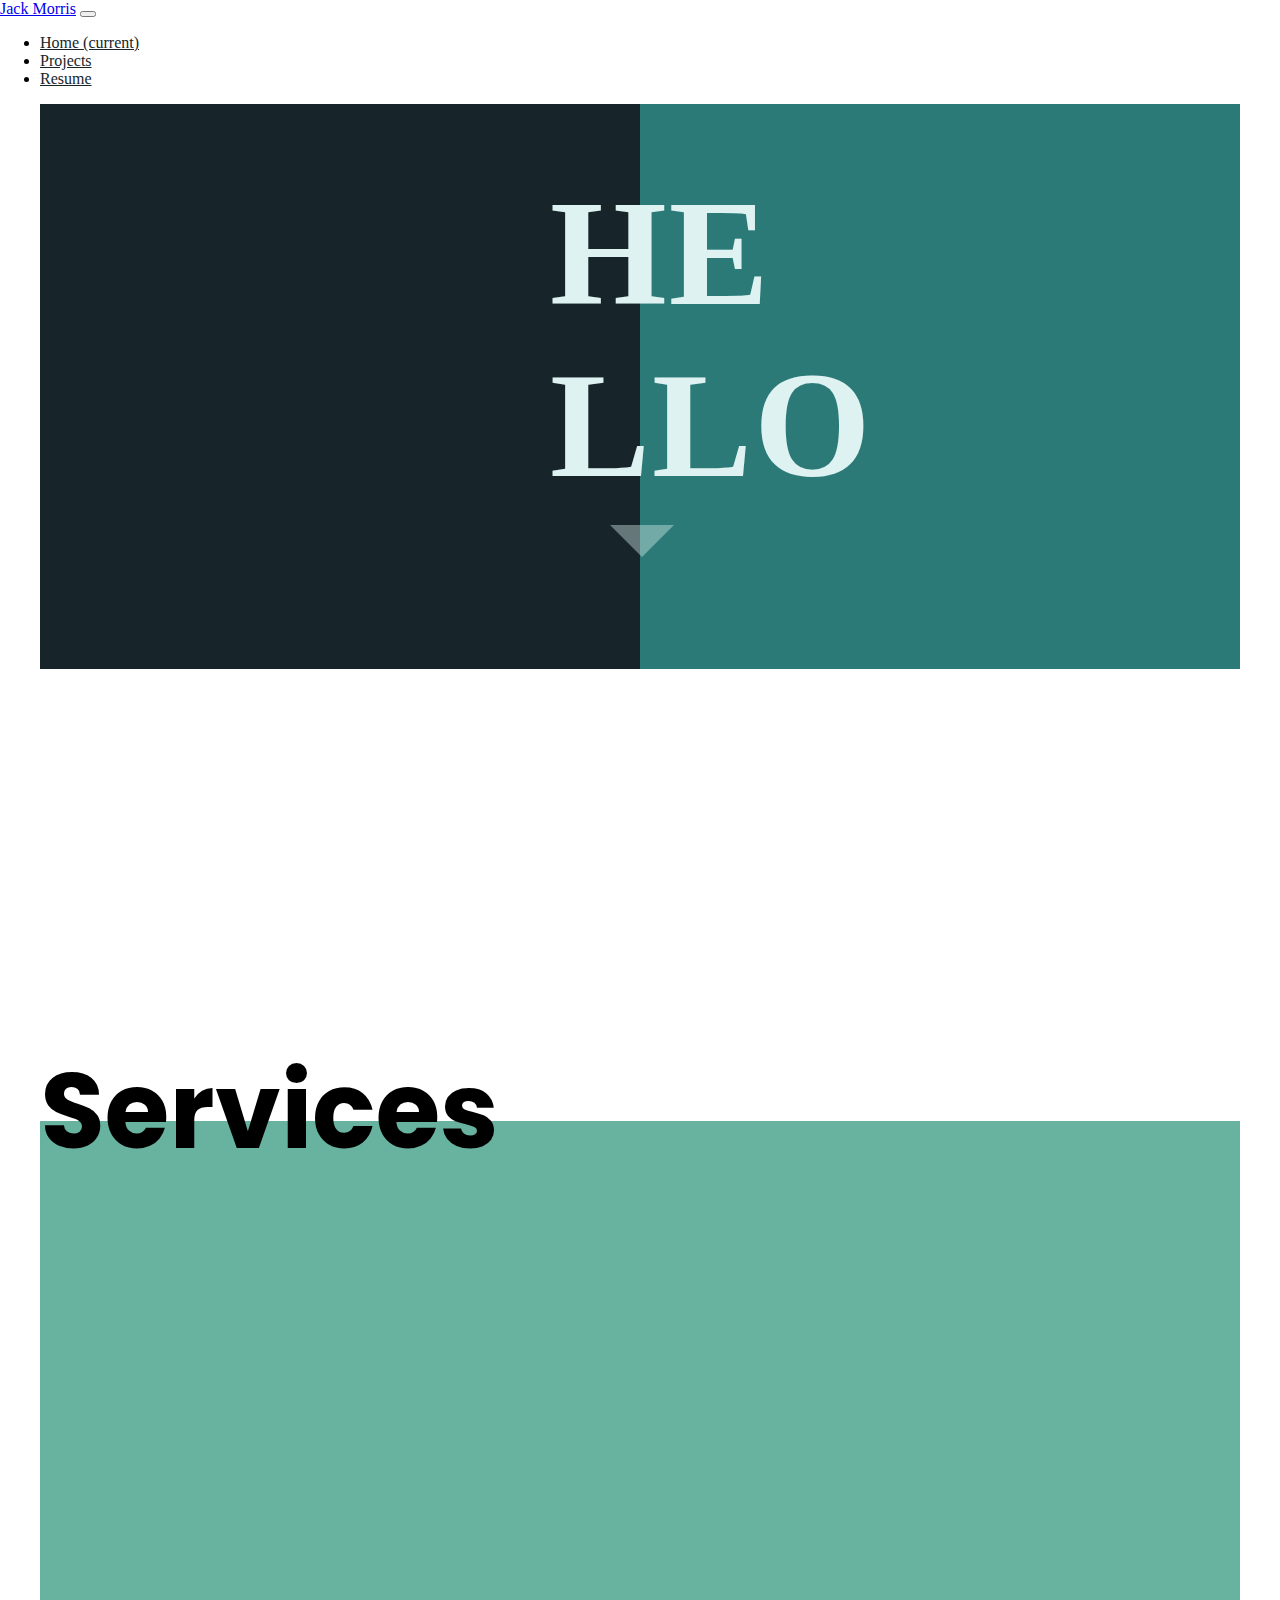
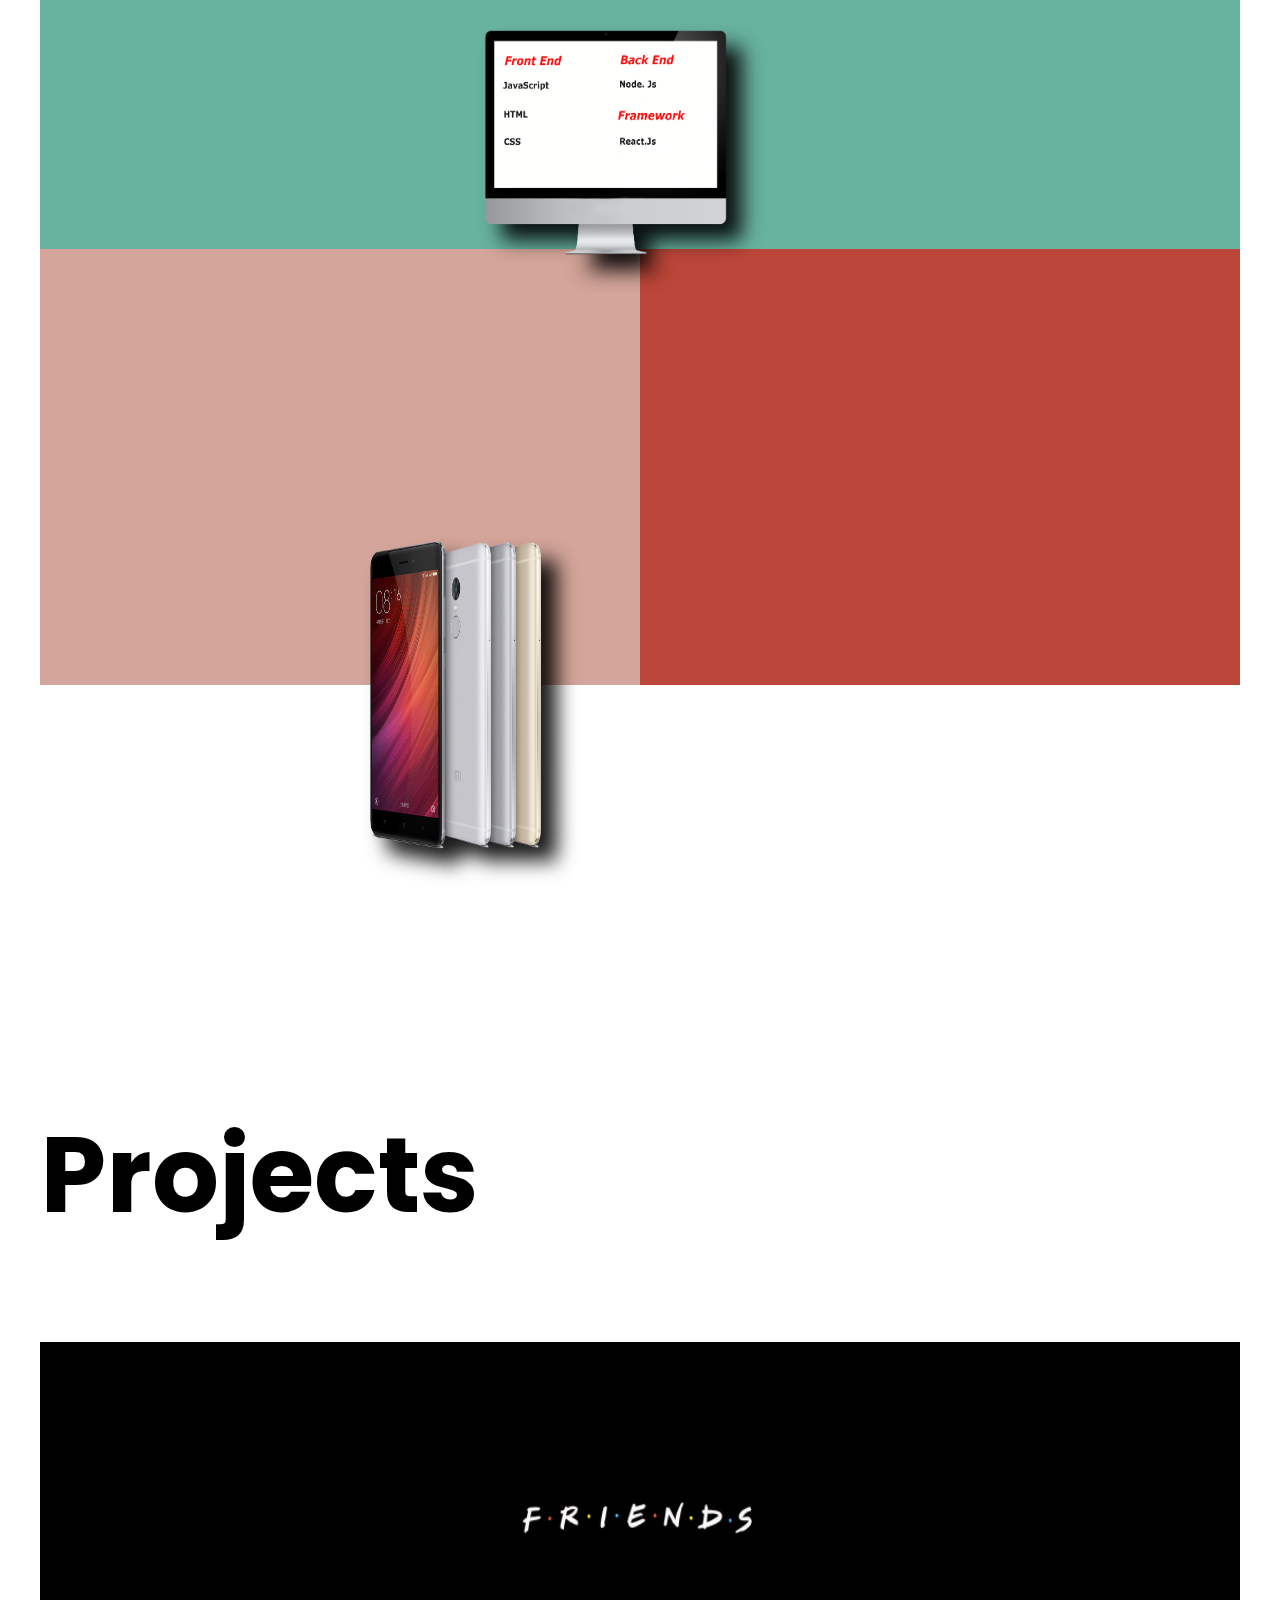
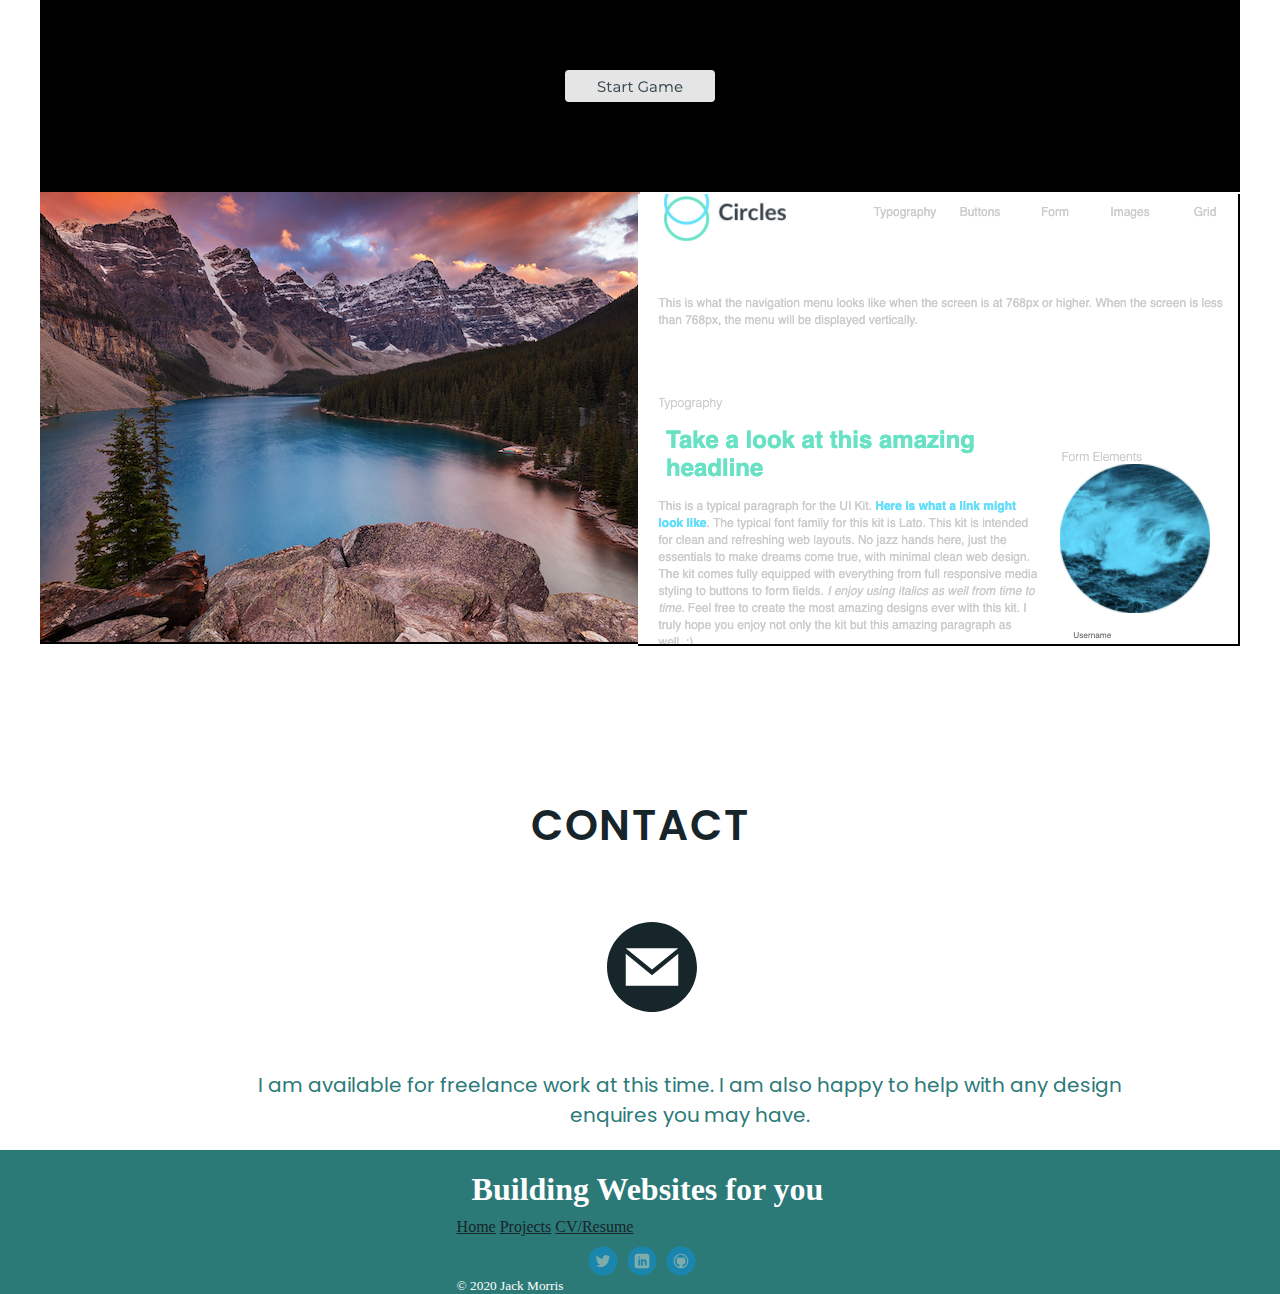
==== index.html @ 7f66266b "updates" ====
<!DOCTYPE html>
<html lang ="en">
<head>
    <meta charset="utf-8">
    <title>Jack Morris Portfolio</title>
    <meta name="viewport" content="width=device-width, initial-scale=1">
    <link rel="stylesheet" href="https://maxcdn.bootstrapcdn.com/bootstrap/4.0.0-beta/css/bootstrap.min.css" integrity="sha384-/Y6pD6FV/Vv2HJnA6t+vslU6fwYXjCFtcEpHbNJ0lyAFsXTsjBbfaDjzALeQsN6M" crossorigin="anonymous"> 
    <link href="https://fonts.googleapis.com/css?family=Poppins&display=swap" rel="stylesheet"> 
    <script src="https://ajax.googleapis.com/ajax/libs/jquery/3.4.1/jquery.min.js"></script>
    <link href="https://fonts.googleapis.com/css2?family=Comfortaa:wght@700&display=swap" rel="stylesheet">
    <link href="https://fonts.googleapis.com/css2?family=Cabin:ital,wght@1,500&display=swap" rel="stylesheet">
    <link href="https://fonts.googleapis.com/css?family=Nunito+Sans&display=swap" rel="stylesheet">
    <link href="https://fonts.googleapis.com/css?family=Dancing+Script&display=swap" rel="stylesheet"> 
    <link rel="stylesheet" href="css/stylesheet.css">
</head>

<body>
    <!-- Nav Bar -->
    <nav class="navbar navbar-expand-lg navbar-light bg-transparent">
        <a class="navbar-brand" href="#">Jack Morris</a>
        <button class="navbar-toggler" type="button" data-toggle="collapse" data-target="#navbarText" aria-controls="navbarText" aria-expanded="false" aria-label="Toggle navigation">
          <span class="navbar-toggler-icon"></span>
        </button>
        <div class="collapse navbar-collapse" id="navbarText">
          <ul class="navbar-nav ml-auto">
            <li class="nav-item active">
              <a class="nav-link" href="#">Home <span class="sr-only">(current)</span></a>
            </li>
            
            <li class="nav-item">
              <a class="nav-link" href="projects.html">Projects</a>
            </li>
            <li class="nav-item">
                <a class="nav-link" href="#">Resume</a>
              </li>
          </ul>
        
        </div>
      </nav>
             <!-- Headline -->
     <div class="jumbotron-headline jumbotron-fluid text-dark " id="headline">
        <div class="container-intro container-fluid text-sm-center" id="first-container">
          <h2 class="display-2" id="title-header">
           He
           llo
          </h2>
          <span class="i-intro" id="i-intro">My name is Jack Morris.</span>
          <span class="small-intro" id="small-intro">I am Freelance Web Designer and Front-End Developer</span>
         <div class="arrow-container">
        <a href="#" class="arrow down"id="arrow-down">Scroll</a>
      </div>
         
        </div>
        <div class="container-intro container-fluid text-sm-center" id="second-container">
        
        </div>
     </div>
           
             
     </div><!-- /Headline-->
     
     <!-- Services -->
    
     <div class="jumbotron-headline jumbotron-fluid text-dark" id="web-development">
       <div class="container-intro container-fluid text-sm-center" id="web-description">
       <span class="block"></span> 
        <h2 class="display-2" id="services">
           Services<span id="block-span"></span>
         </h2>
          <!-- Web Development -->
         <h3 id="web-header">Web Development</h3><span class="white-block"></span>
         <p id="web-dev-description">
           As a Web Developer, I take design and programming and mix them together.
           I have some knowlege of back-end technology
           but primarily focus on the front-end side. Using JavaScript as my core language to create more tranisition and effects into my websites. 
           I touch it up with CSS to make the website aesthetically pleasing to the viewer.
         </p>
         <img src="images/laptop.png" alt="laptop" width="290px" height="340px">
       </div>
       <div class="container-intro container-fluid text-sm-center" id="mobile-development">
        <h3 id="mobile-header">Mobile Development</h3><span class="white-block-1"></span>
        <p id="mobile-dev-description">
          As a Mobile Developer, I develop mobile applications for Android software.
          Due mainly to my knowlege with programming lanuages Java and XML which are widely used for android. Using Android studio as my main software, 
          I can make crisp, stylish applications. 
        </p>
        <img class="mobile" src="images/mobile.png" alt="mobile" width="550px" height="400px">
       </div>
       <div class="container-intro container-fluid text-sm-center" id="maintenance">
        <h3 id="maintenance-header">Maintenance</h3><span class="white-block-2"></span>
        <p id="main-dev-description">
          Maintaining websites and mobile applications by adding new features. Keeping up to date ,
          with new programs to help the website and mobile applications run faster, smoother and a greater performance.
        </p>
      </div>

     </div>

     <!-- Project Section  -->
     <div class="projects-class" id="projects">
     
        <h2 class="display-2" id="project-header">
            Projects
          </h2>
       <!-- OOP Game Show -->
       <div id="game-show">
        
         <div class="overlay">
            <h3 id="game-title">
                Friends Quotes</h3>
            <button class="view-project"><a href="https://github.com/JackM1994/4.opp_game_show" target="_blank">View Project</a></button>
            <button class="live-demo"><a href="https://jackm1994.github.io/4.opp_game_show/" target="_blank">Live Demo</a></button>
         </div>
       </div>
          <!-- Photo Gallery -->
         <div id="photo-gallery">
           <div class="overlay-photo-gallery">
            <h3 class="photo-title">
              Photo Gallery
            </h3>
             <button class="view-project"><a href="projects.html">View Project</a>View Project</button>
             <button id ="photo-btn" class="live-demo"><a href="https://jackm1994.github.io/treehouse_project5/" target="_blank">Live Demo</a></button>
           </div>
         </div>
           <!-- CSS Guide -->
           <div id="css-guide">
             <div class="overlay-css">
               <h3 class="css-title">
                 CSS Guide
               </h3>
               <button id="css-btn"class="view-project">View Project</button>
               <button id="css-btn-demo"class="live-demo">Live Demo</button>
             </div>
           </div>
    
    </div> <!-- End of Project Section -->

    <!-- Contact Footer -->
   <div id ="email-contact">
     <div class ="email">
       <h2 class="contact">Contact</h2>
        <svg class="email-icon" img src="http://www.w3.org/2000/svg" width="120" height="90" viewBox="0 0 24 24"><path d="M12 .02c-6.627 0-12 5.373-12 12s5.373 12 12 12 12-5.373 12-12-5.373-12-12-12zm6.99 6.98l-6.99 5.666-6.991-5.666h13.981zm.01 10h-14v-8.505l7 5.673 7-5.672v8.504z"/></svg>
        
     </div>
     <p class="contact-info">I am available for 
       freelance work at this time. I am also happy to 
       help with any design enquires you may have.
                                    
     </p>

   </div>

   <!--  footer -->
   <div class="row py-3">
      <div class="col-md-7">
          <div class="jumbotron-footer jumbotron-1-fluid text-black mt-1 pt-5">
            <h1 class="display-5">Building Websites for you</h1>
            <!-- Example split danger button -->
            <nav class="nav nav-pills nav-fill">
                <a class="nav-item nav-link " href="index.html">Home</a>
               
                <a class="nav-item nav-link" href="projects.html">Projects</a>
                <a class="nav-item nav-link " href="resume.html" tabindex="-1" aria-disabled="true">CV/Resume</a>
              </nav>
      
      </div>
        <div class ="social-media">
      <ul>
          <li><a href="https://twitter.com/JackMorris1994" target =" _blank" class="social twitter">Twitter</a></li>
          <li><a href="https://www.linkedin.com/in/jack-morris-360503b3/" target ="_blank" class="social linkedin">LinkedIn</a></li>
          <li><a href="https://github.com/JackM1994" target ="_blank" class="social github">Github</a></li>
        </ul>
      </div>
    <div class= "col-md text md-center">
      <small>&copy; 2020 Jack Morris</small>
      </div>
    </div>
    </div>
    <!-- /footer-->  
</body>

<script src="js/letter-amination.js"></script>
<script src="js/fade-in.js"></script>
<script src="js/auto-typing.js"></script>

</html>
---- css/stylesheet.css ----
body{
    height: 100vh;
    margin: auto 0;
    background-color: #fff;
    box-sizing: border-box;
    
}
/* nav bar logo */

.navbar-brand{
    margin:0;
    padding:0;

}
.nav-link{
    color: #17252a;
}
.nav-link:hover{
    color: #f6b93b;
}
.logo{
    height: 70px;
    border-radius: 50%;
    padding-right: 5px;
    padding-left: 5px;
}

/* index background image */

#headline{
    display: flex;
    margin-top: 0px;
    margin-bottom: 400px;
    background-color: #fff;
    background-size: cover;
    padding-top: 895px;
    overflow:hidden;
    transition: width 2s;
   
   
    
  

       
}
#first-container{
    position: relative;
    margin-top: -870px;
    /* background-color: #07652B; */
    /* background-color: #1a1a1d; */
    background-color:  #17252a;
    width: 50%;
    
    /* margin-left: 10px; */
     
}

#title-header{
    position: absolute;
    top: 15%;
    right: 0;
    bottom: 0;
    left: 55%;
    font-weight: 700;
    padding-top: 20px;
    /* color: #99141f; */
    color: #def2f1;
    font-size: 110px;
    letter-spacing: 2px;
    width: 10%;
    margin: auto 0;
    text-transform: uppercase;
    
}

  
  
#i-intro{
    position: absolute;
    top: 65%;
    right: 0;
    bottom: 0;
    left:6%;
    font-size: 22px;
    font-family: 'Poppins', sans-serif;
    letter-spacing: 0.8px;
    width: 45%;
    /* color: #99141f; */
    color: #3aafa9;
    opacity: 0;
  
   
}
#small-intro{
    position: absolute;
    top: 77%;
    right: 0;
    bottom: 0;
    left: 5%;
    font-size: 22px;
    font-family: 'Poppins', sans-serif;
    letter-spacing: 0.8px;
    width: 90%;
    color: #edf5e1;
    opacity: 0;
    transition-delay: 2s;
}

#second-container{
    margin-top: -870px;
    padding-bottom: -400px;
    /* background-color: #0c0c17; */
    background-color: #2b7a78;
   
    width: 50%;
    /* margin-right:30px; */
    border: 2px soild grey;
   
    
}



/* arrow function */
@-webkit-keyframes downarrow {
    0% { -webkit-transform: translateY(0); opacity: 0.4 }
    100% { -webkit-transform: translateY(0.4em); opacity: 0.9 }
  }

  .arrow {
    position: absolute;
    top: 36%;
    right: 0;
    bottom: 0;
    left: 81%;
    border-color:transparent;
    border-style:solid;
    border-width:0 2em;
    display:block;
    height:0;
    margin:10em auto;
    opacity:0.4;
    text-indent:-9999px;
    transform-origin: 50% 50%;
    width:0;
  
  }
  .down {
    -webkit-animation: downarrow 0.6s infinite alternate ease-in-out;
    border-top:2em solid #def2f1;
  }  

/* Services Section*/
#web-development{
    margin-top: 100px;
    padding-top: 615px;
    background-color: #fff;
    position: relative;
    display: flex;
    flex-direction: column;
    
}

#web-description{
    width: 100%;
    background-color: #68b2a0;
    position: absolute;
    top: 1%;
    padding-bottom: 240px;
   
   
}

#services{
   
    font-weight: bolder;
    color: #000;
    font-family:'Poppins', sans-serif;
    /* display: flex; */
    text-align: center;
    position: relative;
    margin-top: -58px;
    font-size: 70px;
  
}
   
#web-header{
    color: #fff;
    font-family: 'Comfortaa', cursive;
    font-weight: bold;
    opacity: 0;
    padding-top: 50px;
    text-align: center;
    width: 100%;
    
}

.white-block{
    height: 8px;
    width: 60%;
    position: absolute;
    background: #fff;
    top: 21.5%;
    left: 20%;
    opacity: 0;
  
}
#web-dev-description{
    font-size: 18px;
    padding-top: 15%;
    text-align: left;
    padding-left: 2%;
    padding-right: 2%;
    width: 100%;
    color: #fff;
    opacity: 0;
    
}
img{
    position: absolute;
    top: 62%;
    left: 13%;
}

#mobile-development{
   
    width: 100%;
    padding-bottom: 200px;
    margin-top: 0px;
    background-color: #d4a59a;
  

}
#mobile-header{
    color: #fff;
    font-family: 'Comfortaa', cursive;
    font-weight: bold;
    /* position: absolute;
    top:55%;
    right:0;
    bottom:10%;
    left: 2%;
    width: 45%;
    font-size: 36px; 1024px */
    padding-top: 190px;
    align-items: center;
    text-align: center;
   
    width: 100%;
    opacity:0;
   
    
  
   
}
.white-block-1{
    height: 8px;
    width: 70%;
    position: absolute;
    background: #fff;
    top: 44.5%;
    left: 15%;
    opacity: 0;

}

#mobile-dev-description{
    /* font-size: 18px;
    padding-top: 220px;
    padding-left: 100px;
    padding-right: 10px;
    text-align: left;
    width: 80%; 1024px */
    font-size: 18px;
    padding-top: 15%;
    text-align: center;
    padding-left: 2%;
    padding-right: 2%;
    width: 100%;
    color: #fff;
    opacity: 0;

}


.mobile{
    position:absolute;
    top: 59%;
    left: 16%;
    width: 300px;
    height: 250px;
}
#maintenance{
    margin-top: 0px;
    width: 100%;
    /* width:50%; 1024px */
    padding-bottom: 200px;
    background-color:#bc4639;
    /* display: flex; */
    
}
#maintenance-header{
    color: #fff;
    font-family: 'Comfortaa', cursive;
    font-weight: bold;
    padding-top: 150px;
    align-items: center;
    text-align: center;
   
    width: 100%;
    opacity: 0;
}

.white-block-2{
    height: 8px;
    width: 100px;
    /* position: absolute; */
    background: #fff;
    /* top: 61%;
    left: 58%; */
    opacity: 0;
    position: absolute;
    top: 78%;
    left: 30%;
    width: 40%;

}

#main-dev-description{
    /* font-size: 18px;
    padding-top: 220px;
    padding-left: 100px;
    padding-right: 10px;
    text-align: left;
    width: 80%; */
    color: #fff;
    opacity: 0;
    font-size: 18px;
    padding-top: 15%;
    text-align: center;
    padding-left: 2%;
    padding-right: 2%;
    width: 100%;
}



/* Project Section  */
#projects{
    margin-top: 500px;
    background: #fff;
    margin-bottom: 100px;
   
}
#project-header{
    font-weight: bolder;
    color: #000;
    font-family:'Poppins', sans-serif;
    /* display: flex; */
    text-align: center;
    position: relative;
    margin-top: -208px;
    font-size: 70px;
}

#game-show{
   width: 100%;
   margin: auto 0;
   height: 450px;
   background: url('../images/friends-main.png') no-repeat center; 
   background-color: #000;
}
.office{
    display: block;
    width: 100%;
    height: auto;
}

#game-title{
    color:#fff;
    font-family: 'Comfortaa', cursive;
    font-weight: bolder;
    text-align: center;
    text-transform: uppercase;
    font-family: 'Cabin', sans-serif;
    font-style: italic;
    font-weight: 600;
    font-size: 42px;
    letter-spacing: 2px; 
    padding-top: 225px;
    animation: glow 2s ease-in-out infinite alternate;
}
.overlay{
    height: 450px;
    width: 100%;
    opacity: 0;
    transition: .5s ease;
    background: rgb(0, 0, 0, 0.7);
}
#game-show:hover .overlay{
    opacity: 1;
}
@keyframes glow {
    from {
      text-shadow: 0 0 30px #2d9da9;
    }
    to {
      text-shadow: 0 0 40px #34b3c1, 0 0 10px #4dbbc7;
    }
  }

/* buttons for projects */
.view-project,
.live-demo{
    display: inline-block;
    margin-left: 5%;
    margin-top: 90px;
    color: #fff !important;
    text-transform: uppercase;
    text-decoration: none;
    background: transparent;
    padding: 10px;
    border: 4px solid #fff !important;
    border-radius: 5px;
    transition: all 0.4s ease 0s;
    
}
.live-demo{
    margin-left: 14%;
    padding-left: 20px;
    padding-right: 20px;
    padding-top: 11px;
    padding-bottom: 11px;
}
.view-project:hover,
.live-demo:hover{
    color: #fff !important;
    background: #51ddfc;
    border-color: #51ddfc!important;
    transition: all 0.4s ease 0s;
}

/* Photo Gallery */
#photo-gallery{
    width: 100%;
    margin: auto 0;
    height: 450px;
    background: url('../images/moraine-lake.png') no-repeat center; 
}
.photo-title{
    color:#fff;
    font-family: 'Comfortaa', cursive;
    font-weight: bolder;
    text-align: center;
    text-transform: uppercase;
    font-family: 'Cabin', sans-serif;
    font-style: italic;
    font-weight: 600;
    font-size: 42px;
    letter-spacing: 2px; 
    padding-top: 225px;
    opacity: 0;
}

  .cursor{
    display: block;
    position: absolute;
    height: 100%;
    top: 0;
    right: -5px;
    width: 2px;
    /* Change colour of Cursor Here */
    background-color: white;
    color: #fff;
    z-index: 1;
    animation: flash 0.5s none infinite alternate;
  }
  @keyframes flash{
    0%{
      opacity: 1;
    }
    100%{
      opacity: 0;
    }
  }
#photo-gallery:hover .overlay-photo-gallery{
    opacity: 1;
}
.overlay-photo-gallery{
    height: 450px;
    width: 100%;
    opacity: 0;
    transition: .7s ease;
    background: linear-gradient(180deg,rgb(255,78,80, 0.5), rgb(249,212,35, 0.5))
}

/* CSS guide */
#css-guide{
    width: 100%;
    margin: auto 0;
    height: 450px;
    background: url('../images/css-guide.png') no-repeat left;
    border-bottom: 1px solid #000;
}
.css-title{
    color:#000;
    font-family: 'Comfortaa', cursive;
    font-weight: bolder;
    text-align: center;
    text-transform: uppercase;
    font-family: 'Cabin', sans-serif;
    font-style: italic;
    font-weight: 600;
    font-size: 42px;
    letter-spacing: 2px; 
    padding-top: 225px;
    opacity: 1;
    -webkit-animation: color-change 5s infinite;
        -moz-animation: color-change 5s infinite;
        -o-animation: color-change 5s infinite;
        -ms-animation: color-change 5s infinite;
        animation: color-change 5s infinite;
}

@-webkit-keyframes color-change {
    0% { color: black; }
    20%{ color: #927bc1}
    40% { color: #51ddfc; }
    60%{ color: #fd7856}
    80%{ color: #63cc82}
    100% { color: #ccc; }
}
@-moz-keyframes color-change {
    0% { color: black; }
    20%{ color: #927bc1}
    40% { color: #51ddfc; }
    60%{ color: #fd7856}
    80%{ color: #63cc82}
    100% { color: #ccc; }
}
@-ms-keyframes color-change {
    0% { color: black; }
    20%{ color: #927bc1}
    40% { color: #51ddfc; }
    60%{ color: #fd7856}
    80%{ color: #63cc82}
    100% { color: #ccc; }
}
@-o-keyframes color-change {
    0% { color: black; }
    20%{ color: #927bc1}
    40% { color: #51ddfc; }
    60%{ color: #fd7856}
    80%{ color: #63cc82}
    100% { color: #ccc; }
}
@keyframes color-change {
    0% { color: black; }
    20%{ color: #927bc1}
    40% { color: #51ddfc; }
    60%{ color: #fd7856}
    80%{ color: #63cc82}
    100% { color: #ccc; }
}
#css-btn,
#css-btn-demo{
    display: inline-block;
    margin-left: 5%;
    margin-top: 90px;
    color: #000 !important;
    text-transform: uppercase;
    text-decoration: none;
    background: transparent;
    padding: 10px;
    border: 4px solid #000 !important;
    border-radius: 5px;
    transition: all 0.4s ease 0s;
    
}
#css-btn-demo{
    margin-left: 14%;
    padding-left: 20px;
    padding-right: 20px;
    padding-top: 11px;
    padding-bottom: 11px;
}
.overlay-css{
    height: 450px;
    width: 100%;
    opacity: 0;
    transition: .5s ease;
    background: linear-gradient(190deg,rgb(255,238,238, 0.5), rgb(245,245,245, 0.9))
}
#css-guide:hover .overlay-css{
    opacity: 1;
}
#css-btn:hover,
#css-btn-demo:hover{
    color: #fff !important;
    background: #51ddfc;
    border-color: #51ddfc !important;
    transition: all 0.4s ease 0s;
}

/* email section */

.email{
   
    width: 100%;
    margin: auto 0;
    background: #fff;
    
    margin-top: 150px;
}
.contact{
    color:#17252a;
    font-family: 'Poppins', sans-serif;
    font-weight: bolder;
    text-align: center;
    text-transform: uppercase;
    font-weight: 600;
    font-size: 42px;
    letter-spacing: 2px; 
  
}

.email-icon{
    margin-top: 30px;
    margin-bottom: 4px;
    text-align: center;
    margin-left: 33%;
    padding-right: 1%;
    filter: invert(9%) 
            sepia(54%) 
            saturate(396%) 
            hue-rotate(149deg) 
            brightness(102%) 
            contrast(91%)  
}
.contact-info{
    padding-top: 30px;
    width: 100%;
    padding-left: 5%;
    padding-right: 5%;
    font-size: 20px;
    font-family: 'Poppins', sans-serif;
    text-align: center;
    color: #2b7a78;
    
}

/* footer*/
.row {
    background-color: #2b7a78;
    color: #fff;
}
.display-5{
    padding-left: 15px;
    text-align: center;
    margin-bottom: 10px;
    margin-bottom: 10px;
}
.social-media{
    margin-top: 10px;
    text-align: center;
}
.social-media ul {
    list-style-type: none;
    margin: 0;
    padding: 0;
  }
  
  .social-media ul li {
    display: inline-block;
    color: #fff;
    margin: auto 0;
  }
  
  a.social {
    display: inline-block;
    text-indent: -9999px;
    margin-left: 5px;
    width: 30px;
    height: 30px;
    background-size: 30px 30px;
    opacity: .4;
    transition: all .5s;
  }
  a.twitter {
    background-image: url(../images/twitter\ copy.svg);
  }
  a.linkedin {
    background-image: url(../images/linkedin\ copy.svg);
  }
  a.github {
    background-image: url(../images/github\ copy.svg);
  }
  a.social:hover {
    opacity: 1;
  }
  .clearfix {
    clear: both;
  }


/* Media Queries */

@media(min-width: 440px){
    .live-demo,
    #css-btn-demo{
        margin-left: 40%;
    }
    .email-icon{
        margin-left: 40%;
    }
    .white-block-1{
        top: 45%;
    }
}


@media(min-width: 769px){

    #title-header{
        left: 80%;
    }

    .arrow{
        left: 94%;
    }

    #small-intro{
        left: 15%;
        width: 40%;
    }
    .live-demo,
    #css-btn-demo{
        margin-left: 58%;
    }
    .email-icon{
        margin-left: 44%;
    }
    .white-block-1{
        top: 46%;
    }
    .row{
        display: flex;
        flex-flow: wrap;
        justify-content: center;
    }
}

@media(min-width: 1024px){
    #headline{
        padding-top: 565px;
        border: 40px solid #fff;
        margin-top: -40px;
        

    }
    #first-container{
     
        padding-top: -600px;
    
    }
    #second-container{
     
        padding-top: -600px;
      
    }

    #title-header{
        top: 40%;
        left: 85%;
        font-size: 150px;
    }
    .arrow{
        top: 65%;
        left: 95%;
    }
    #i-intro{
        font-size: 30px;

    }
    #small-intro{
        font-size: 30px;
        width: 35%;
        left: 10%;
    }

    /* services section */
    #web-development,
    #projects,
    #email-contact
    {
        margin-right: 40px;
        margin-left: 40px;
        flex-direction: row;
    
    }

    #web-description{
        padding-bottom: 270px;
    }
    #services,
    #project-header{
        font-size: 105px;
        margin-top: -88px;
        text-align: left;
        padding-right: 45px;
    }
    #web-header{
    position: absolute;
    top:13%;
    right:0;
    bottom:10%;
    left: 27%;
    width: 45%;
    font-size: 36px;
    opacity: 0;
    }
    .white-block{
        width: 10%;
        top: 31%;
        left: 36%;
    }

    #web-dev-description{
        font-size: 18px;
        padding-top: 220px;
        padding-left: 160px;
        padding-right: 50px;
        text-align: left;
        width: 80%; 
        
    }
    img{
        left: 35%;
        -webkit-filter: drop-shadow(16px 16px 10px rgba(0,0,0,0.9));
        filter: drop-shadow(16px 16px 10px rgba(0,0,0,0.9));
    }
    #mobile-development,
    #maintenance,
    #photo-gallery,
    #css-guide{
        width: 50%;
        display: flex;
    }
    #photo-gallery,
    #css-guide{
        border-bottom: 2px solid #000;
        
    }
    #css-guide{
        float:right;
        margin-top: -450px;
    }
    #mobile-header{
        position: absolute;
        top:43%;
        right:0;
        bottom:10%;
        left: 2%;
        width: 45%;
        font-size: 36px;
    }
    #mobile-dev-description{
        font-size: 18px;
        padding-top: 220px;
        padding-left: 100px;
        padding-right: 10px;
        text-align: left;
        width: 80%; 
    }
   
    #maintenance-header{
    position: absolute;
    top:46.2%;
    right:0;
    bottom:10%;
    left: 53%; 
    width: 45%;
    font-size: 36px;
    text-align: center;
    }

    #main-dev-description{
        font-size: 18px;
        padding-top: 220px;
        padding-left: 100px;
        padding-right: 10px;
        text-align: left;
        width: 80%;
    }

    .white-block-1{
        width: 10%;
        top: 63%;
        left: 10%;
    }
    .white-block-2{
        width: 10%;
        top: 63%;
        left: 65%;
        
        
    }

    .mobile{
        top: 86%;
        left: 18%;
        width: 400px;
        height: 350px;
    }
    #css-guide{
        border-right: 2px solid #000;
    }

    #photo-btn,
    #css-btn-demo{
        
        margin-top: -50px;
        margin-right: 20px;
        float: right;
      
    }
   

    #game-show,
    #photo-gallery,
    #css-guide{
        transition: transform .7s, filter 1.5s ease-in-out;
       
        
    }
    #game-show:hover,
    #photo-gallery:hover,
    #css-guide:hover{
        filter: grayscale(0);
        transform: scale(1.1);
    }
    .email-icon{
        margin-left: 46%;
    }
    .contact-info{
        width: 75%;
        text-align: center;
        margin-left: 140px;
    }
   

    
   


}
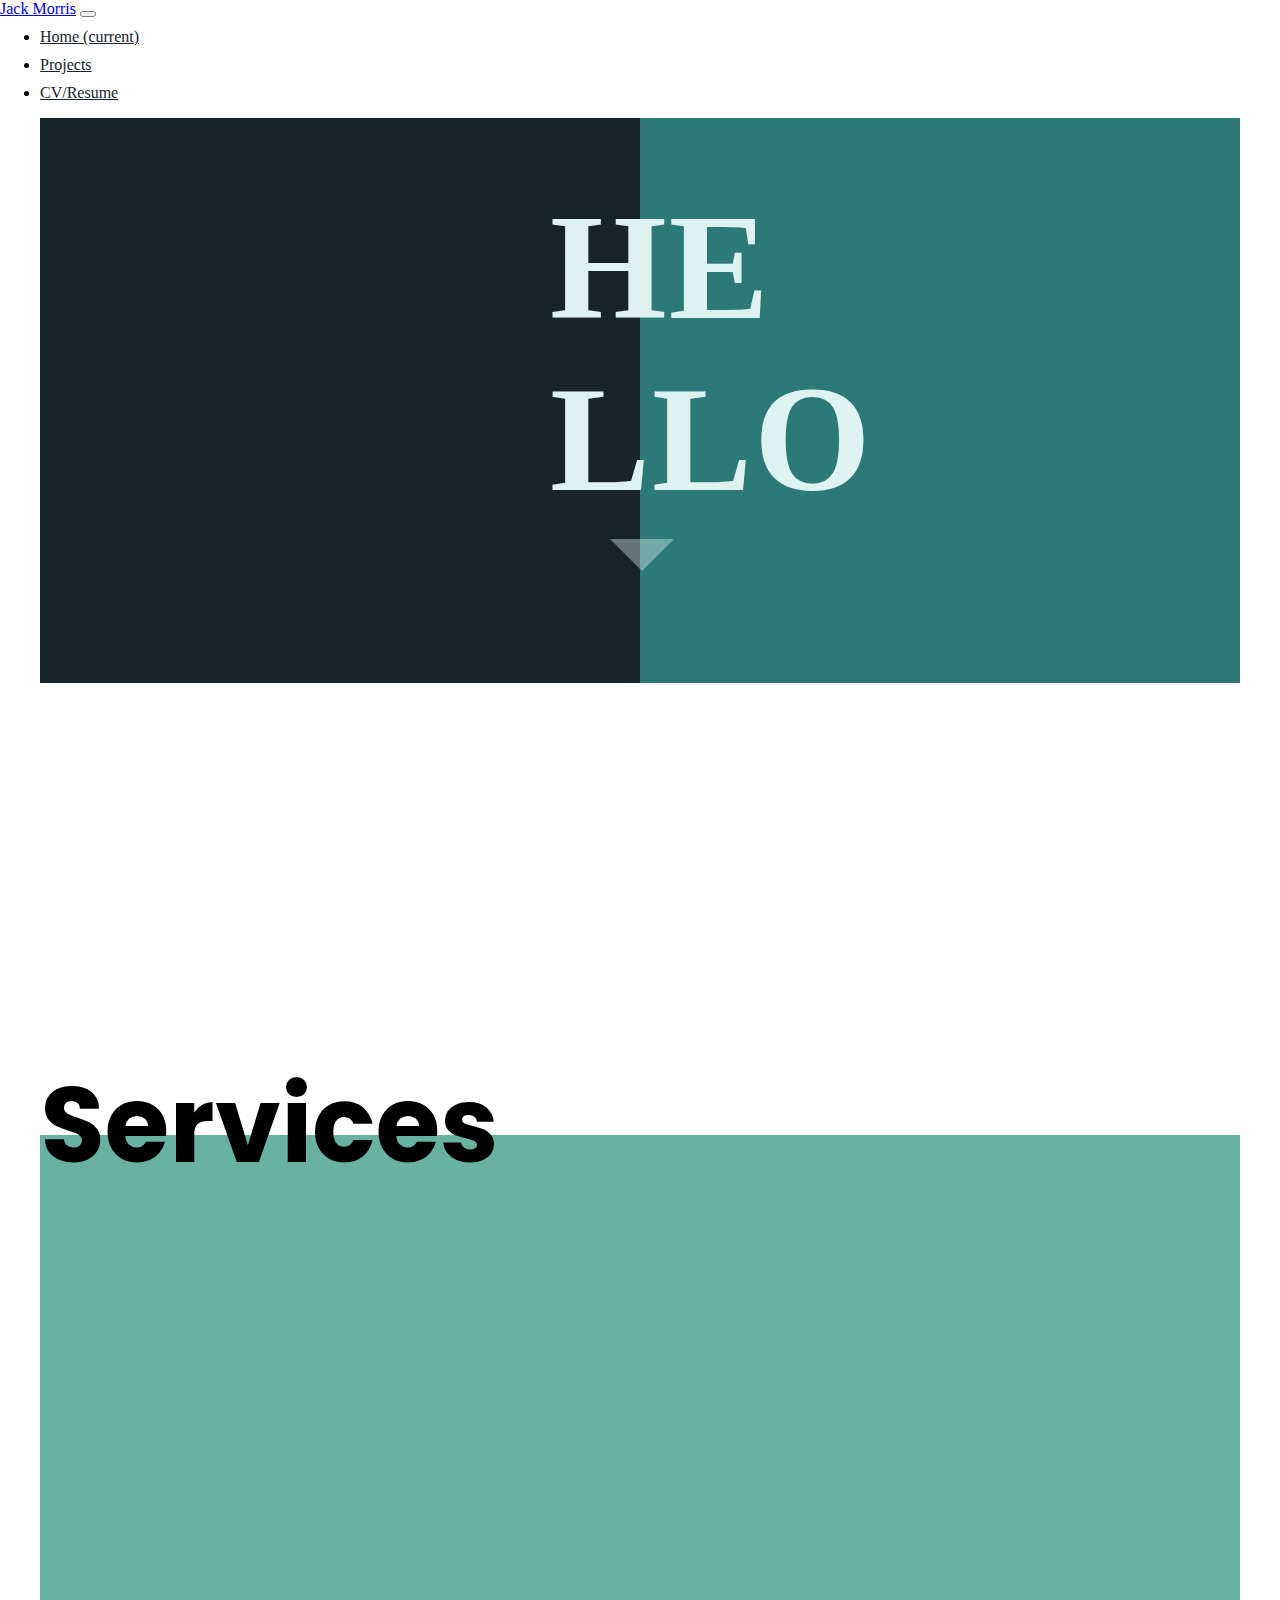
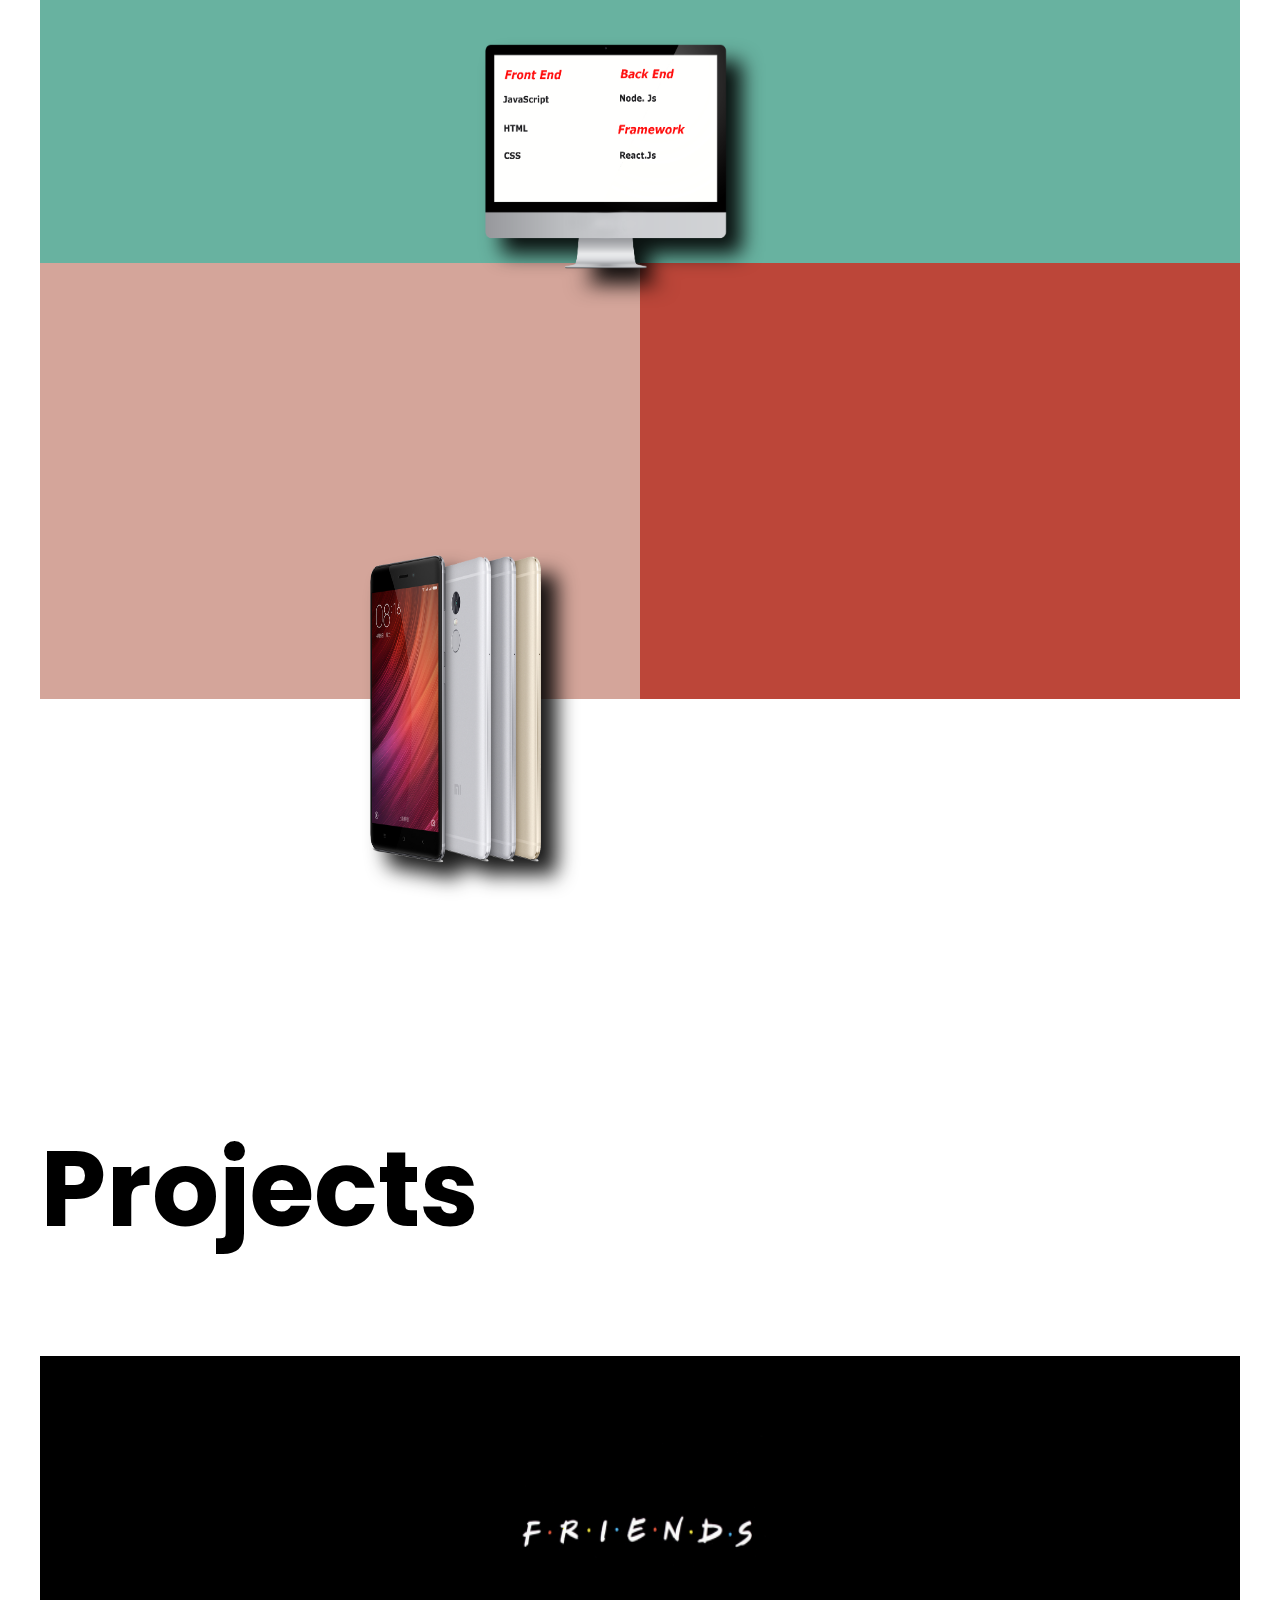
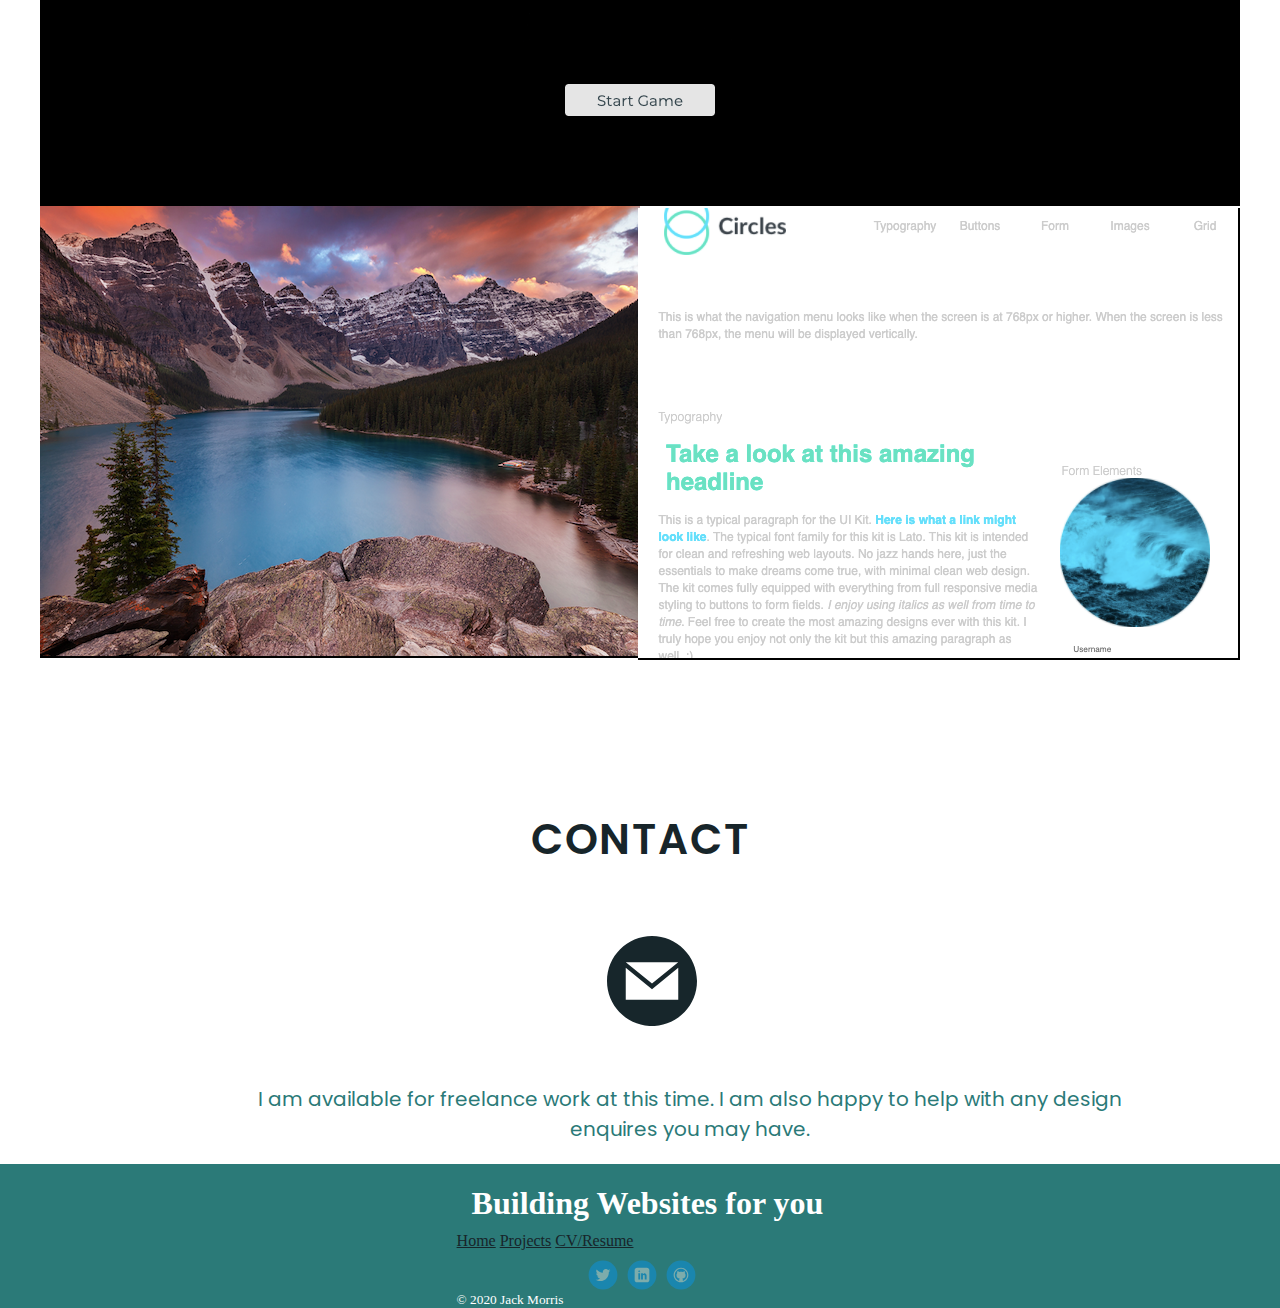
==== commit 51ede1ee: "added resume page" ====
--- a/index.html
+++ b/index.html
@@ -31,7 +31,7 @@
               <a class="nav-link" href="projects.html">Projects</a>
             </li>
             <li class="nav-item">
-                <a class="nav-link" href="#">Resume</a>
+                <a class="nav-link" href="resume.html">CV/Resume</a>
               </li>
           </ul>
         
@@ -118,7 +118,7 @@
             <h3 class="photo-title">
               Photo Gallery
             </h3>
-             <button class="view-project"><a href="projects.html">View Project</a>View Project</button>
+             <button class="view-project"><a href="https://github.com/JackM1994/treehouse_project5" target="_blank">View Project</a></button>
              <button id ="photo-btn" class="live-demo"><a href="https://jackm1994.github.io/treehouse_project5/" target="_blank">Live Demo</a></button>
            </div>
          </div>
@@ -128,8 +128,8 @@
                <h3 class="css-title">
                  CSS Guide
                </h3>
-               <button id="css-btn"class="view-project">View Project</button>
-               <button id="css-btn-demo"class="live-demo">Live Demo</button>
+               <button id="css-btn"class="view-project"><a href="https://github.com/JackM1994/treehouse_project4.1" target="_blank">View Project</a></button>
+               <button id="css-btn-demo"class="live-demo"><a href="https://jackm1994.github.io/treehouse_project4.1/" target="_blank">Live Demo</a></button>
              </div>
            </div>
     
--- a/css/stylesheet.css
+++ b/css/stylesheet.css
@@ -171,8 +171,8 @@
    
 }
 
-#services{
-   
+#services,
+#work-experience-title{
     font-weight: bolder;
     color: #000;
     font-family:'Poppins', sans-serif;
@@ -182,6 +182,10 @@
     margin-top: -58px;
     font-size: 70px;
   
+}
+#work-experience-title{
+    margin-top: 90px;
+    
 }
    
 #web-header{
@@ -703,6 +707,143 @@
   }
 
 
+  /* CV Section */
+#cv-headline{
+  margin-bottom: 50px;
+  background-color: #19181a;
+  /* background: url(../images/cv..jpg) no-repeat; 1024px*/
+  background-size: cover;
+  padding-top: 25px;
+  overflow:hidden;
+  transition: width 2s;
+}
+#first-cv-container{
+    width: 100vw;
+    height: 100vh;
+    display: flex;
+    align-items: center;
+    justify-content: center;
+    margin-bottom: 200px;
+  }
+
+  #cv-title {
+    position: relative;
+    text-transform: uppercase;
+    /* text-shadow: -15px 5px 20px #a16e83; */
+    color: #cebc81;
+    letter-spacing: -0.05em;
+    font-family: 'Poppins',sans-serif;
+    user-select: none;
+    text-transform: uppercase;
+    font-size: 60px;
+    transition: all 0.25s ease-out;
+    text-align:center;
+}
+.work-experience{
+    background-color:#fff;
+
+   
+}  
+.scene{
+    width: 100%;
+    height: 500px;
+    margin: 40px 0;
+    perspective: 600px;
+    border: #013220 solid 10px;
+}
+.card{
+    width: 100%;
+    height: 100%;
+    transition: transform 1s;
+    transform-style: preserve-3d;
+    cursor: pointer;
+    position: relative;
+   
+}
+.card.is-flipped {
+    transform: rotateY(180deg);
+  }
+.card-face{
+    position: relative;
+    width: 100%;
+    height: 100%;
+    color: white;
+    text-align: center;
+    font-weight: bold;
+    font-size: 40px;
+    -webkit-backface-visibility: hidden;
+    backface-visibility: hidden;
+}
+.flip-card-front{
+    background: url(../images/landtec-cover.jpeg) no-repeat center ;
+    padding-bottom: 200px;
+    
+    
+}
+.view-job{
+    display: inline-block;
+    margin-top: 40%;
+    color: #fff !important;
+    text-transform: uppercase;
+    text-decoration: none;
+    background: transparent;
+    padding-left: 5px;
+    padding-right: 5px;
+    padding-top: 30px;
+    padding-bottom: 30px;
+    border: 4px solid #fff !important;
+    border-radius: 5px;
+    transition: all 0.4s ease 0s;
+    /* z-index: 2; */
+    width: 50%;
+    margin-left: 5%;
+    font-weight: bolder;
+    cursor: pointer;
+}
+
+.flip-card-back{
+  
+   transform: rotateY(-180deg);
+   line-height: -2px;
+   margin-top: -510px;
+   margin-right: 105px;
+}
+.job-title{
+    color: #000;
+    font-size: 22px;
+    margin-top: 60px;
+    margin-right: 50px;
+    z-index: 2;
+}
+.dates{
+    margin-top: 0px;
+    font-size: 18px;
+    color: #000;
+    margin-right: 60px;
+}
+.job-duties{
+    color: #013220;
+    font-style: oblique;
+}
+.job-duties,
+ul,
+li{
+    font-size: 16px;
+    margin-top: 2px;
+    margin-right: 50px;
+}
+ul,
+li{
+    margin-right: 20px;
+    margin-top: 10px;
+    color: #000;
+}
+
+
+
+
+
+
 /* Media Queries */
 
 @media(min-width: 440px){
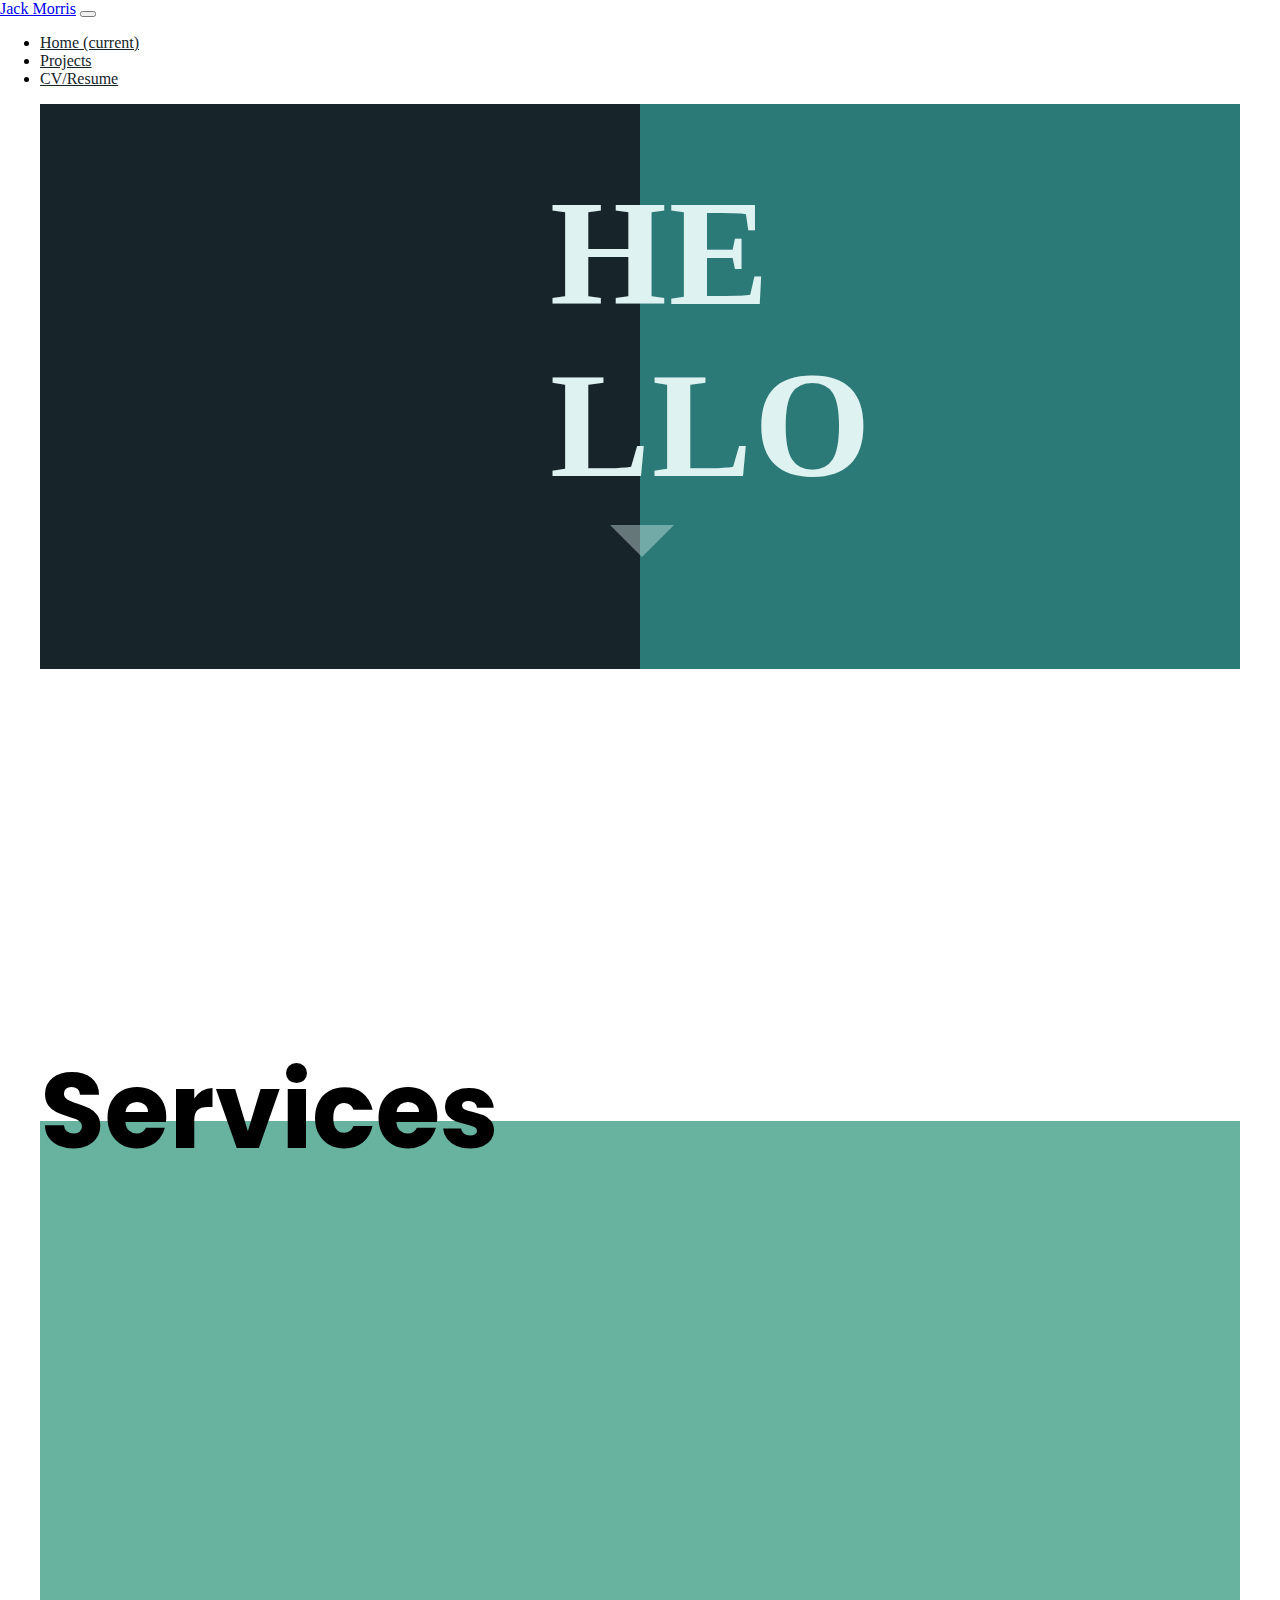
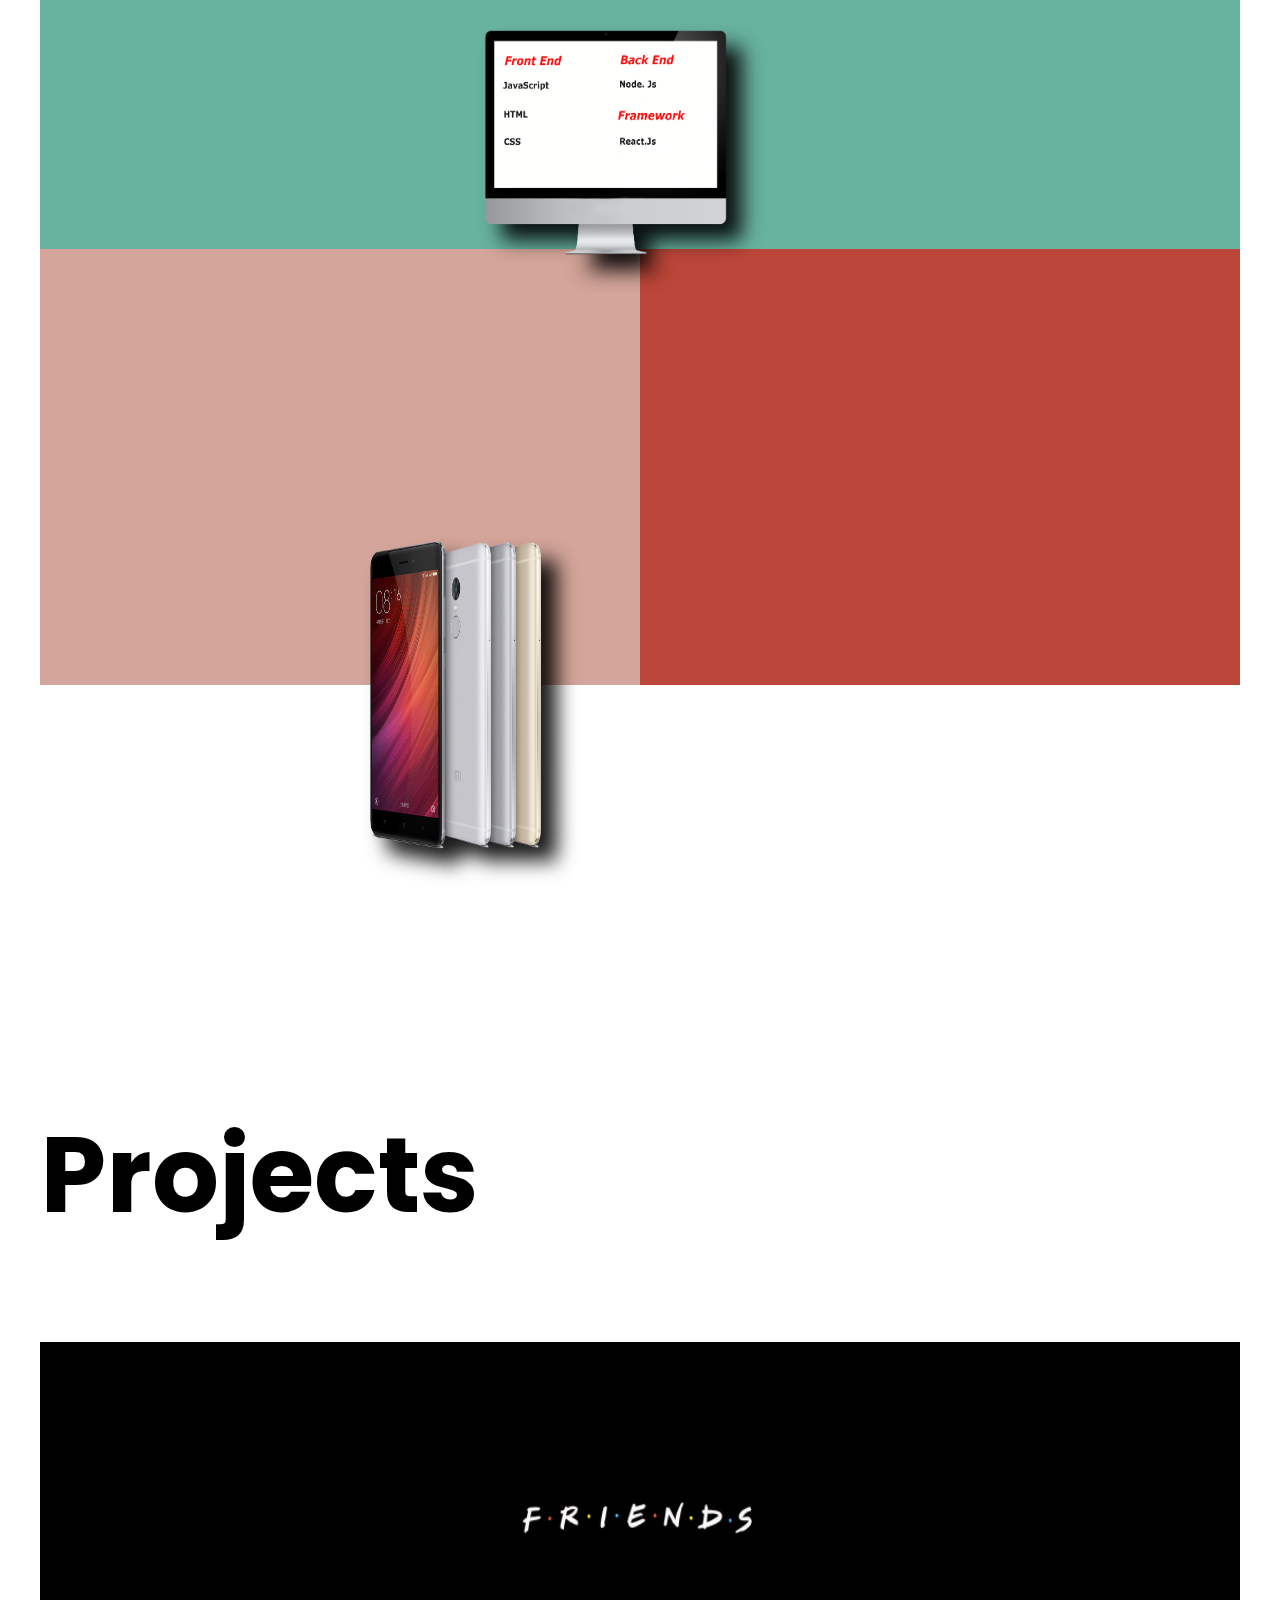
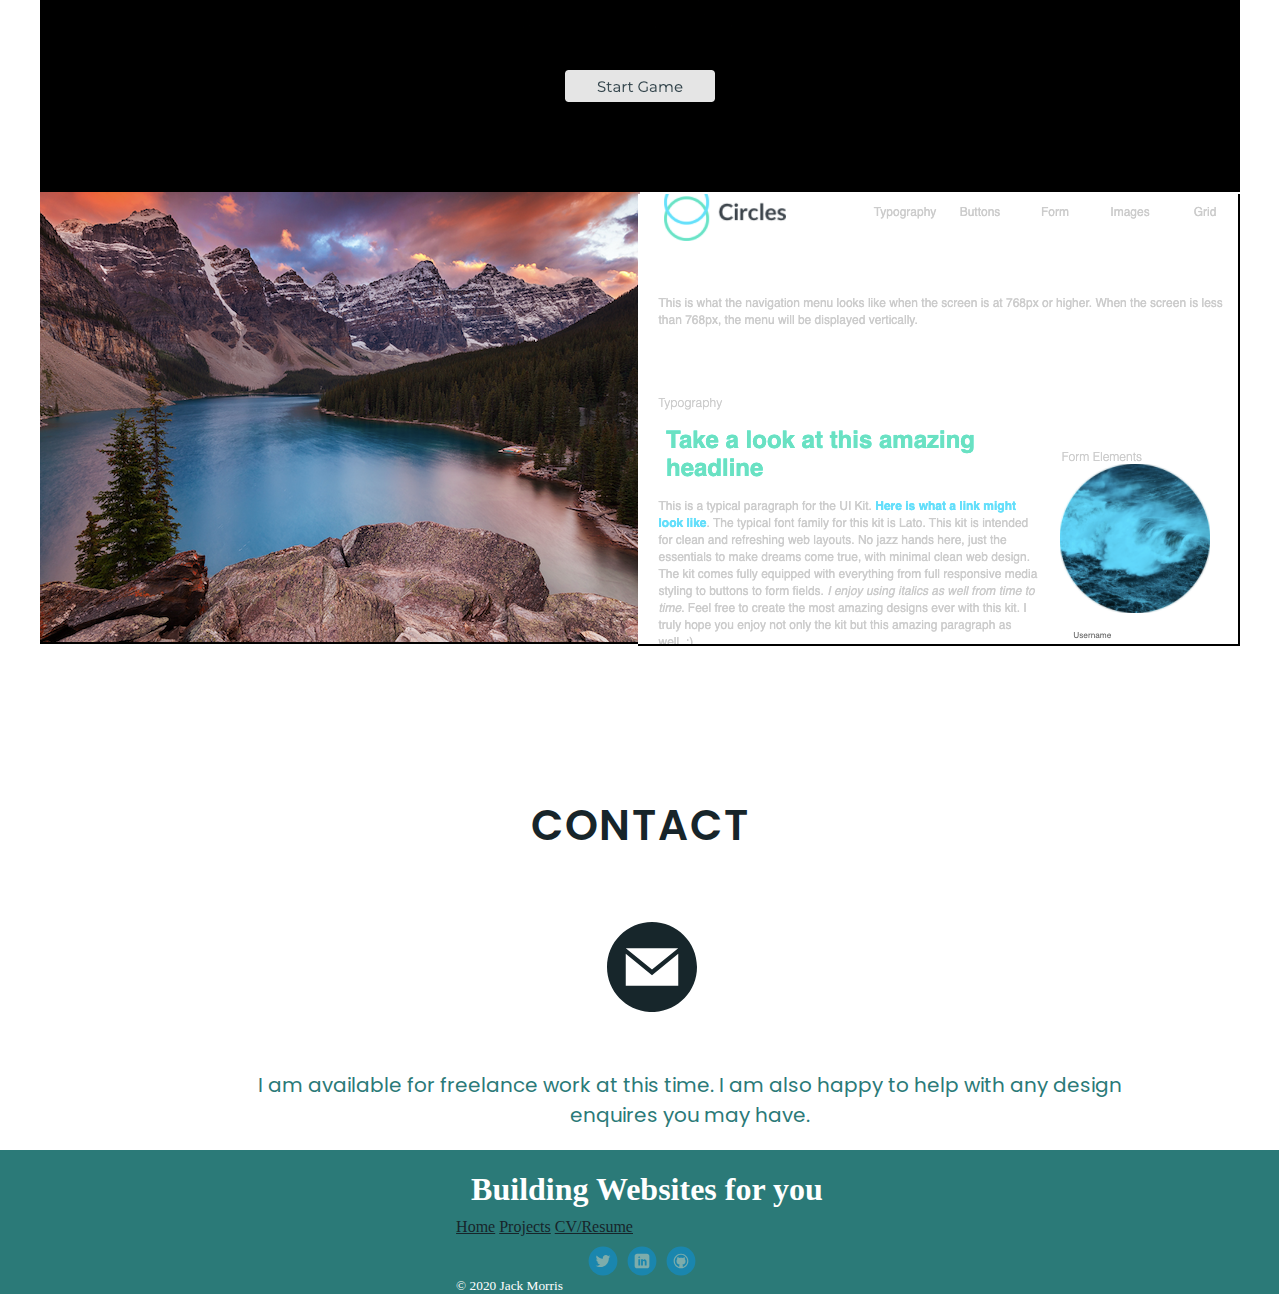
==== commit c1e43e75: "fixed nav-bar problem for mobile view" ====
--- a/index.html
+++ b/index.html
@@ -4,7 +4,9 @@
     <meta charset="utf-8">
     <title>Jack Morris Portfolio</title>
     <meta name="viewport" content="width=device-width, initial-scale=1">
-    <link rel="stylesheet" href="https://maxcdn.bootstrapcdn.com/bootstrap/4.0.0-beta/css/bootstrap.min.css" integrity="sha384-/Y6pD6FV/Vv2HJnA6t+vslU6fwYXjCFtcEpHbNJ0lyAFsXTsjBbfaDjzALeQsN6M" crossorigin="anonymous"> 
+    <script src="https://ajax.googleapis.com/ajax/libs/jquery/3.4.1/jquery.min.js"></script>
+    <link rel="stylesheet" href="https://maxcdn.bootstrapcdn.com/bootstrap/4.0.0-beta/css/bootstrap.min.css" integrity="sha384-/Y6pD6FV/Vv2HJnA6t+vslU6fwYXjCFtcEpHbNJ0lyAFsXTsjBbfaDjzALeQsN6M" crossorigin="anonymous">
+    <script src="https://stackpath.bootstrapcdn.com/bootstrap/4.3.1/js/bootstrap.min.js"></script>
     <link href="https://fonts.googleapis.com/css?family=Poppins&display=swap" rel="stylesheet"> 
     <script src="https://ajax.googleapis.com/ajax/libs/jquery/3.4.1/jquery.min.js"></script>
     <link href="https://fonts.googleapis.com/css2?family=Comfortaa:wght@700&display=swap" rel="stylesheet">
--- a/css/stylesheet.css
+++ b/css/stylesheet.css
@@ -657,6 +657,7 @@
 .row {
     background-color: #2b7a78;
     color: #fff;
+    margin-right:1px;
 }
 .display-5{
     padding-left: 15px;
@@ -710,15 +711,16 @@
   /* CV Section */
 #cv-headline{
   margin-bottom: 50px;
-  background-color: #19181a;
+  background-color: #3aafa9;
   /* background: url(../images/cv..jpg) no-repeat; 1024px*/
   background-size: cover;
   padding-top: 25px;
   overflow:hidden;
   transition: width 2s;
+
 }
 #first-cv-container{
-    width: 100vw;
+    width: auto;
     height: 100vh;
     display: flex;
     align-items: center;
@@ -726,11 +728,11 @@
     margin-bottom: 200px;
   }
 
-  #cv-title {
+  #cv-title{
     position: relative;
     text-transform: uppercase;
     /* text-shadow: -15px 5px 20px #a16e83; */
-    color: #cebc81;
+    color: #17252a;
     letter-spacing: -0.05em;
     font-family: 'Poppins',sans-serif;
     user-select: none;
@@ -739,29 +741,71 @@
     transition: all 0.25s ease-out;
     text-align:center;
 }
+#work-experience-title,
+#college-title{
+    margin-top: 60px;
+    margin-bottom: -69px;
+}
+#college-title{
+    margin-bottom: -55px;
+    font-size: 60px;
+    font-family: 'Poppins',sans-serif;
+}
+
+
+#work-experience-section,
+#college-section{
+    margin-top: 190px;
+  
+}
+.college-experience{
+    padding-bottom: 300px;
+}
+
 .work-experience{
     background-color:#fff;
+   
 
    
 }  
-.scene{
-    width: 100%;
-    height: 500px;
+.scene,
+.scene-pat,
+.scene-college{
+    width: 100%;
+    height: 700px;
     margin: 40px 0;
     perspective: 600px;
     border: #013220 solid 10px;
 }
-.card{
+.scene-pat{
+    margin-top: -40px;
+    height: 565px;
+    border: #2d9da9 solid 10px;
+}
+.scene-college{
+    height: 500px;
+    border: #800000 solid 10px;
+}
+.card,
+.card-pat,
+.card-college{
     width: 100%;
     height: 100%;
     transition: transform 1s;
     transform-style: preserve-3d;
     cursor: pointer;
     position: relative;
+    perspective: 600px;
    
 }
 .card.is-flipped {
     transform: rotateY(180deg);
+  }
+  .card-pat.is-flipped{
+      transform: rotateY(180deg);
+  }
+  .card-college.is-flipped{
+      transform: rotateY(180deg);
   }
 .card-face{
     position: relative;
@@ -776,11 +820,21 @@
 }
 .flip-card-front{
     background: url(../images/landtec-cover.jpeg) no-repeat center ;
-    padding-bottom: 200px;
-    
-    
-}
-.view-job{
+    padding-bottom: 400px;
+
+}
+.flip-card-front-2{
+    background: url(../images/patricks-well.jpg)no-repeat;
+    height: 800px;
+}
+.flip-card-front-college{
+    background: url(../images/nuig2.jpg) no-repeat;
+    padding-bottom: 1000px;
+    height: 800px;
+}
+.view-job,
+.view-job-pat,
+.view-degree{
     display: inline-block;
     margin-top: 40%;
     color: #fff !important;
@@ -800,20 +854,52 @@
     font-weight: bolder;
     cursor: pointer;
 }
-
-.flip-card-back{
+.view-job-pat:hover{
+    transition: .3s ease;
+    background: #2d9da9;
+}
+.view-job:hover{
+    transition: .3s ease;
+    background: #2b5329;
+}
+.view-degree:hover{
+    transition: .3s ease;
+    background: #800000;
+}
+
+.flip-card-back,
+.flip-card-back-2,
+.flip-card-back-college{
   
    transform: rotateY(-180deg);
    line-height: -2px;
-   margin-top: -510px;
+   margin-top: -630px;
    margin-right: 105px;
 }
-.job-title{
+.flip-card-back-2{
+    margin-top: -760px;
+    text-align: center;
+
+}
+.flip-card-back-college{
+    margin-top: -950px;
+}
+.job-title,
+.job-title-pat,
+.college-title{
     color: #000;
     font-size: 22px;
-    margin-top: 60px;
-    margin-right: 50px;
+    margin-top: 20px;
+    margin-right: 40px;
     z-index: 2;
+}
+
+.job-title-pat
+.college-title{
+    margin-top: -105px;
+    padding-top: -20px;
+    text-align: center;
+    
 }
 .dates{
     margin-top: 0px;
@@ -821,25 +907,73 @@
     color: #000;
     margin-right: 60px;
 }
-.job-duties{
+.job-duties,
+.job-duties-pat,
+.degree{
     color: #013220;
     font-style: oblique;
 }
 .job-duties,
-ul,
-li{
+.points,
+.point,
+.job-duties-pat,
+.points-pat,
+.point-pat{
     font-size: 16px;
     margin-top: 2px;
     margin-right: 50px;
 }
-ul,
-li{
+.points,
+.point,
+.points-pat,
+.point-pat{
     margin-right: 20px;
     margin-top: 10px;
     color: #000;
-}
-
-
+   
+}
+
+#landtec-skills{
+    height: 1000px;
+    width: 100%;
+    background: #17252a;
+    color: pink;
+    margin-top:240px;
+   
+    
+}
+.skills-land{
+    text-align: center;
+    padding-top: 40px;
+    font-size: 48px;
+    letter-spacing: 2px;
+    color: #fff;
+    font-family: 'Poppins', 'sans-serif';
+    margin-right: 15px;
+}
+.operator{
+    padding-top: 40px;
+    list-style: none;
+    font-size: 20px;
+   
+}
+.skid-steer{
+  border-radius: 50%;
+  border: solid 5px #fff;
+  position: relative;
+  display: block;
+  margin-top: 10px;
+  margin-left: 15%;
+  margin-right: 35%;
+}
+#large-div,
+#large-div-pat,
+#large-div-college
+{
+    display: none;
+    visibility: hidden;
+    z-index: -1;
+}
 
 
 
@@ -889,6 +1023,40 @@
         flex-flow: wrap;
         justify-content: center;
     }
+    #work-experience-title{
+        text-align: left;
+    }
+    .job-title,
+    .dates{
+        margin-left: 35px;
+    }
+    .job-duties{
+        text-align: center;
+    }
+    .skills-land{
+       text-align: center;
+    }
+    .skills,
+    .skid-steer{
+        display: inline-block;
+    }
+    .skills{
+        padding-left: 20px;
+    }
+    .skid-steer{
+        margin-left: 65px;
+    }
+    #s-operator{
+        margin-left: -65px;
+        padding-left: 40px;
+        
+    }
+    #skid-op{
+        margin-left: 240px;
+    }
+
+
+   
 }
 
 @media(min-width: 1024px){
@@ -1089,9 +1257,547 @@
         margin-left: 140px;
     }
    
-
-    
-   
-
-
-}+   
+    /* resume */
+
+    #cv-title{
+        font-size: 130px;
+    }
+    .scene,
+    .card,
+    .card-face,
+    .view-job,
+    .flip-card-front,
+    .flip-card-back,
+    .scene-pat,
+    .scene-college
+    {
+        display:none;
+    }
+    #large-div,
+    #large-div-pat,
+    #large-div-college{
+        display: block;
+        visibility: visible;
+        z-index: 2;
+    }
+   #large-div-college{
+       margin-bottom: 700px;
+   }
+    #work-experience-section{
+        margin-top: 290px;
+        
+    }
+    #work-experience-title,
+    #college-title{
+        font-size: 100px;
+       
+    }
+    #college-title{
+        text-align: right;
+    }
+    .work-experience{ 
+        margin-left: 125px;
+        margin-right: 25px;
+        margin-bottom: 1300px;
+        height: 1600px;
+       
+    }
+    
+    #block,
+    #block-college{
+        padding: 20px;
+        width: 10%;
+        background: #2b5329;
+        position: absolute;
+        top: -40%;
+        left: 2%;
+    }
+    #block-college{
+        background: #800000;
+        left: 66%;
+        top: -6%;
+    }
+   
+    #large-div,
+    #large-div-pat,
+    #large-div-college{
+        display: block;
+        width: 100%;
+        margin-top: 1300px;
+        position: relative;
+        
+    }
+    #large-div-college{
+        margin-top: 300px;
+    }
+    #large-div-pat{
+        padding-top: 100px;
+    }
+    .large-div-img{
+        display: block;
+        position: relative;
+        width: auto;
+        margin-top: -1010px;
+        height: 550px;
+        margin-left: 170px;
+        margin-bottom: 10px;
+       opacity: 0;
+        transition: ease-in-out 4s;
+        filter: none;
+      
+    }
+    .large-div-img-pat{
+        opacity: 1;
+        width: auto;
+        height: 500px;
+        padding-top: 90px;
+        position: relative;
+        display: block;
+        margin-top: -500px;
+        filter: none;
+        margin-left: 100px;
+        
+    }
+    .large-div-img-college{
+        opacity: 1;
+        width: auto;
+        height: 500px;
+        padding-top: 90px;
+        position: relative;
+        display: block;
+        margin-top: -500px;
+        filter: none;
+        margin-left: -450px;
+    }
+   
+    .large-div-img:hover{
+        border: 20px solid #013220
+
+    }
+   #overlay-img{
+       background: #2b5329;
+       z-index: 2;
+      display:none;
+       position: absolute;
+       top: 181%;
+       left: 47.1%;
+       width:0px;
+       margin-top: -1000px;
+       height: 550px;
+   -webkit-animation: slideInLeft 3s ease-in;
+        -moz-animation: slideInLeft 3s ease-in;
+        -o-animation: slideInLeft 3s ease-in;
+        -ms-animation: slideInLeft 3s ease-in;
+        animation: slideInLeft 2s ease-in-out;
+}
+.large-date,
+.large-title,
+.job-title-date{
+    opacity: 1;
+}
+
+
+@-webkit-keyframes slideInLeft {
+    0% { width: 0px; }
+    35%{ width: 440px;}
+    70%{width: 0px;}
+}
+@-moz-keyframes slideInLeft {
+    0% { width: 0px; }
+    35%{ width: 440px;}
+    70%{width: 0px;}
+}
+@-ms-keyframes slideInLeft {
+    0% { width: 0px; }
+    35%{ width: 440px;}
+    70%{width: 0px;}
+}
+@-o-keyframes slideInLeft {
+    0% { width: 0px; }
+    35%{ width: 440px;}
+    70%{width: 0px;}}
+}
+@keyframes slideInLeft {
+    0% { width: 0px; }
+    35%{ width: 440px;}
+    70%{width: 0px;}
+   
+}
+    .job-title-date{
+        height: 160px;
+        width: 300px;
+        display: block;
+        position: absolute;
+        top: 15%;
+        text-align: center;
+        margin-left: 10px;
+        
+    }
+    .job-title-date-pat{
+        height: 160px;
+        width: 250px;
+        top: -170%;
+        text-align: center;
+        margin-left: 10px;
+        z-index: 2;
+        position: absolute;
+    }
+    .job-title-date-college{
+        height: 160px;
+        width: 250px;
+        top: 14%;
+        left: 65%;
+        text-align: center;
+        margin-left: 10px;
+        z-index: 2;
+        position: absolute;
+    }
+    .large-title,
+    .large-date,
+    .large-date-pat{
+        padding-top: 10px;
+        position: relative;
+        color: #2b5329;
+        font-size: 40px;
+        display: block;
+    }
+    .large-title-pat,
+    .large-date-pat,
+    .large-title-college,
+    .large-date-college{
+        padding-top: 10px;
+        position: relative;
+        color: #2d9da9;
+        font-size: 40px;
+        display: block;
+    }
+    .large-date-college,
+    .large-title-college{
+        color: #800000;
+    }
+    .large-date,
+    .large-date-pat,
+    .large-date-college{
+        font-size: 18px;
+        font-weight: bolder;
+    }
+    .job-duties-large,
+    .job-duties-large-pat,
+    .job-duties-large-college{
+        display: block;
+        background: #7e685a;
+        height: 600px;
+        width: 30%;
+        color: #fff;
+        position: absolute;
+        top: 120%;
+        left: -12%;
+        opacity: 0;
+        transition: ease-in 3s;
+    }
+    .job-duties-large-pat,
+    .job-duties-large-college{
+        background: #1f2833;
+        height: 400px;
+        color: #66fcf1;
+        top: 210%;
+        opacity: 1;
+    }
+    .job-duties-large-college{
+        height: 420px;
+        background: #800000;
+        color: white;
+        top: 70%;
+        left: 5%;
+        width: 40%;
+    }
+    .job-duties-large:hover{
+        border: solid 10px #013220;
+        transition : .2s ease-in;
+    }
+    .job-duties-large-pat:hover{
+        border: solid 10px #2d9da9;
+        transition: .2s ease-in;
+    }
+    #overlay-duties{
+        display: none;
+        background:#013220;
+        height: 640px;
+        /* width: 30%; */
+        position: absolute;
+        left: -12%;
+        top: 100%;
+        animation:  slideIn 4s;
+        opacity: 0;
+      
+    }
+    #skills-overlay{
+        display: none;
+        background: #013220;
+        height: 400px;
+        /* width: 30%; */
+        position: absolute;
+        top: 135.5%;
+        left: 33.5%;
+        animation: slideInSkills 4s;
+        opacity: 0;
+
+    }
+    @keyframes slideInSkills {
+      
+        0%{
+          
+            width: 0%;
+            opacity: 0;
+           
+        }
+        20%{
+            width: 50%;
+            transform: scalex(1.5);
+            margin-left: 150px;
+            
+        }
+        40%{
+            margin-left: 350px;
+            opacity: 1;
+        }
+        60%{
+           
+            margin-left: 350px;
+            opacity: 1;
+            
+        }
+        80%{
+          
+            margin-left: 550px;
+        }
+        100%{
+            transform: scaleX(-1);
+            visibility: hidden;
+            display: none;
+            /* margin-left: 120px; */
+            z-index: 0;
+            animation-delay: 4s;
+           
+            
+        }
+       
+        
+       
+    }
+
+    
+
+
+
+
+
+
+
+    @keyframes slideIn {
+      
+        0%{
+          
+            width: 0%;
+            opacity: 0;
+           
+        }
+        20%{
+            width: 50%;
+            transform: scalex(1);
+            margin-left: -150px;
+        }
+        40%{
+            margin-left: 50px;
+            opacity: 1;
+        }
+        60%{
+           
+            margin-left: 50px;
+            opacity: 1;
+            
+        }
+        80%{
+          
+            margin-left: 470px;
+        }
+        100%{
+            transform: scaleX(-1);
+            visibility: hidden;
+            display: none;
+            /* margin-left: 120px; */
+            z-index: 0;
+            animation-delay: 4s;
+           
+            
+        }
+       
+        
+       
+    }
+
+    
+    .jd,
+    .jd-pat,
+    .jd-college{
+        font-size: 50px;
+        font-family: 'Poppins', 'sans=serif';
+        text-align: center;
+        color: #000;
+        margin-top: -65px;
+        font-weight: 500;
+    }
+    .jd-pat{
+        color: #0B0C10;
+        
+    }
+    .jd-ul,
+    .jd-ul-pat,
+    .jd-ul-college{
+        list-style: none;
+       
+    }
+    .jd-li,
+    .jd-li-pat,
+    .jd-li-college{
+        margin-right:10px;
+        padding-top: 40px;
+        font-size: 20px;
+    }
+    #landtec-skills{
+        display: none;
+    }
+    .skills-large,
+    .skills-large-pat{
+        width: 750px;
+        height: 400px;
+        background: #679267;
+        position: absolute;
+        top: 135.5%;
+        left: 38.5%;
+        font-family:'Poppins','sans-serif';
+        display: block;
+        transition: ease-in-out 4s;
+        opacity: 0;
+    }
+    .skills-large-pat{
+        top: 200%;
+        opacity: 1;
+        background: #2d9da9;
+    }
+
+    .skills-large:hover{
+        border: 15px solid #013220;
+        transition: .1s ease;
+    }
+    .skills-large-pat:hover{
+        border: 15px solid #17252a;
+        transition: 1s ease;
+    }
+    .skills-title-large{
+        color: #fff;
+        margin-top: 10px;
+        text-align: center;
+        font-size: 35px;
+        margin-bottom: 20px;
+       
+    }
+    .skills-large-ul{
+        list-style-type: none;
+       
+    }
+    .skills-img{
+        display: inline-block;
+        padding-right: 110px;
+        padding-left: 15px;
+        padding-top: 200px;
+        text-align: center;
+       
+       
+    }
+   
+   
+    .skills-larger{
+        color: #fff;
+        font-weight: 600;
+        padding-top: 90px;
+        font-size: 20px;
+        padding-right: 3px;
+       
+    }
+  
+
+    .skills-images{
+        border-radius: 50%;
+        position: absolute;
+        top: 30%;
+        left: 5%;
+        filter: none;
+    }
+    #time-manage{
+        width: 20%;
+        padding-right: 40px;
+        text-align: center;
+        padding-left: 50px;
+    }
+    #team-manage{
+        width: 20%;
+        margin-left: 20px;
+        padding-left: 150px;
+    }
+    #skills-time{
+        left: 40%;
+        
+    }
+    #skills-team{
+        left: 75%;
+        
+    }
+    .final-year-project{
+        background: url('../images/final-year.png') no-repeat;
+        height: 500px;
+        width: auto;
+        margin-top: 20px;
+        margin-left: 700px;
+    }
+    .final-year-btn{
+        padding-left: 35px;
+        padding-right: 35px;
+        padding-top: 15px;
+        padding-bottom: 15px;
+        margin-top: 400px;
+        margin-left:85px;
+        background: #fff;
+       
+        border: 3px solid #800000;
+        font-family: 'Poppins', 'sans-serif';
+    }
+    .final-btn{
+        color: #800000;
+    }
+    .final-btn:hover{
+        color: #fff;
+    }
+    .final-year-btn:hover{
+        background: #800000;
+       
+    }
+    .job-title-date{
+        animation-duration: 3s;
+        animation-fill-mode: both;
+    }
+    .fadeInBottom{
+        animation-name: fadeInBottom
+    }
+    @keyframes fadeInBottom{
+        from{
+            opacity: 0;
+            transform: translateY(100%);
+        }
+        to{
+            opacity: 1;
+        }
+    }
+   
+
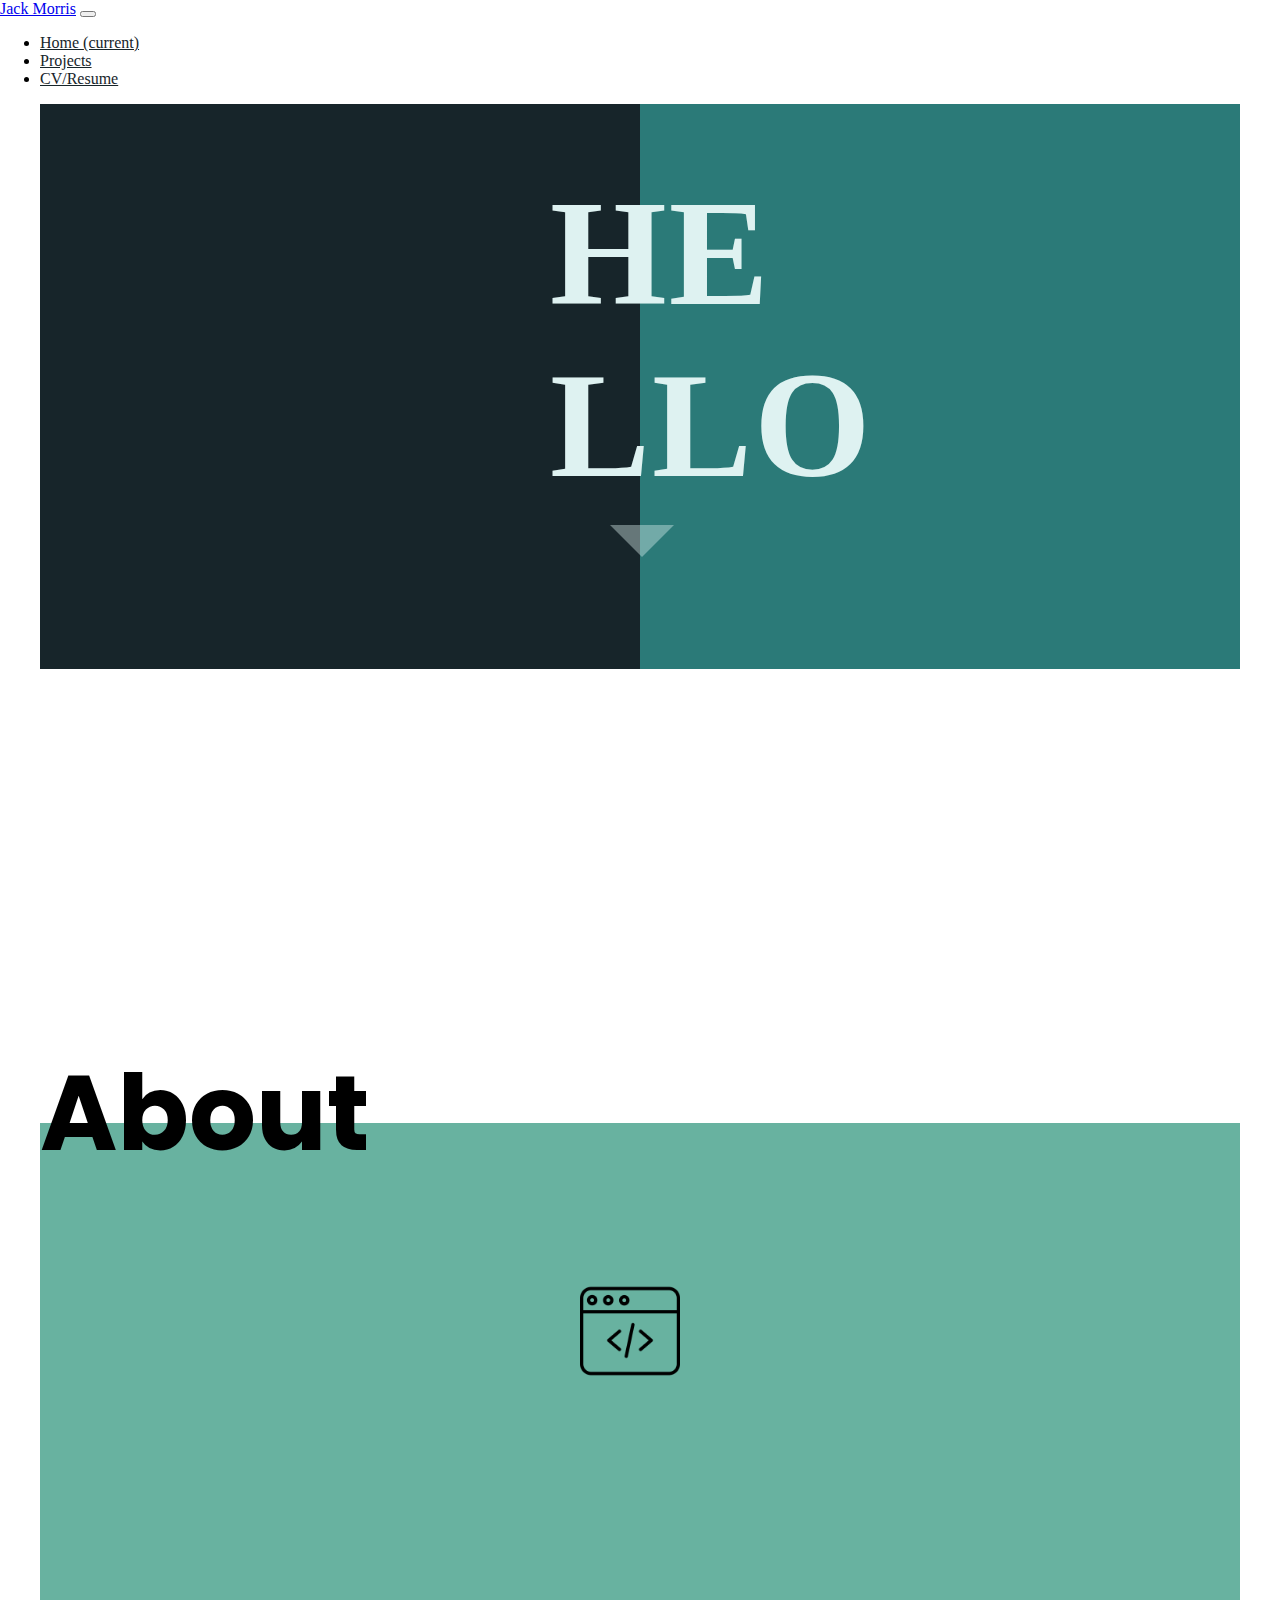
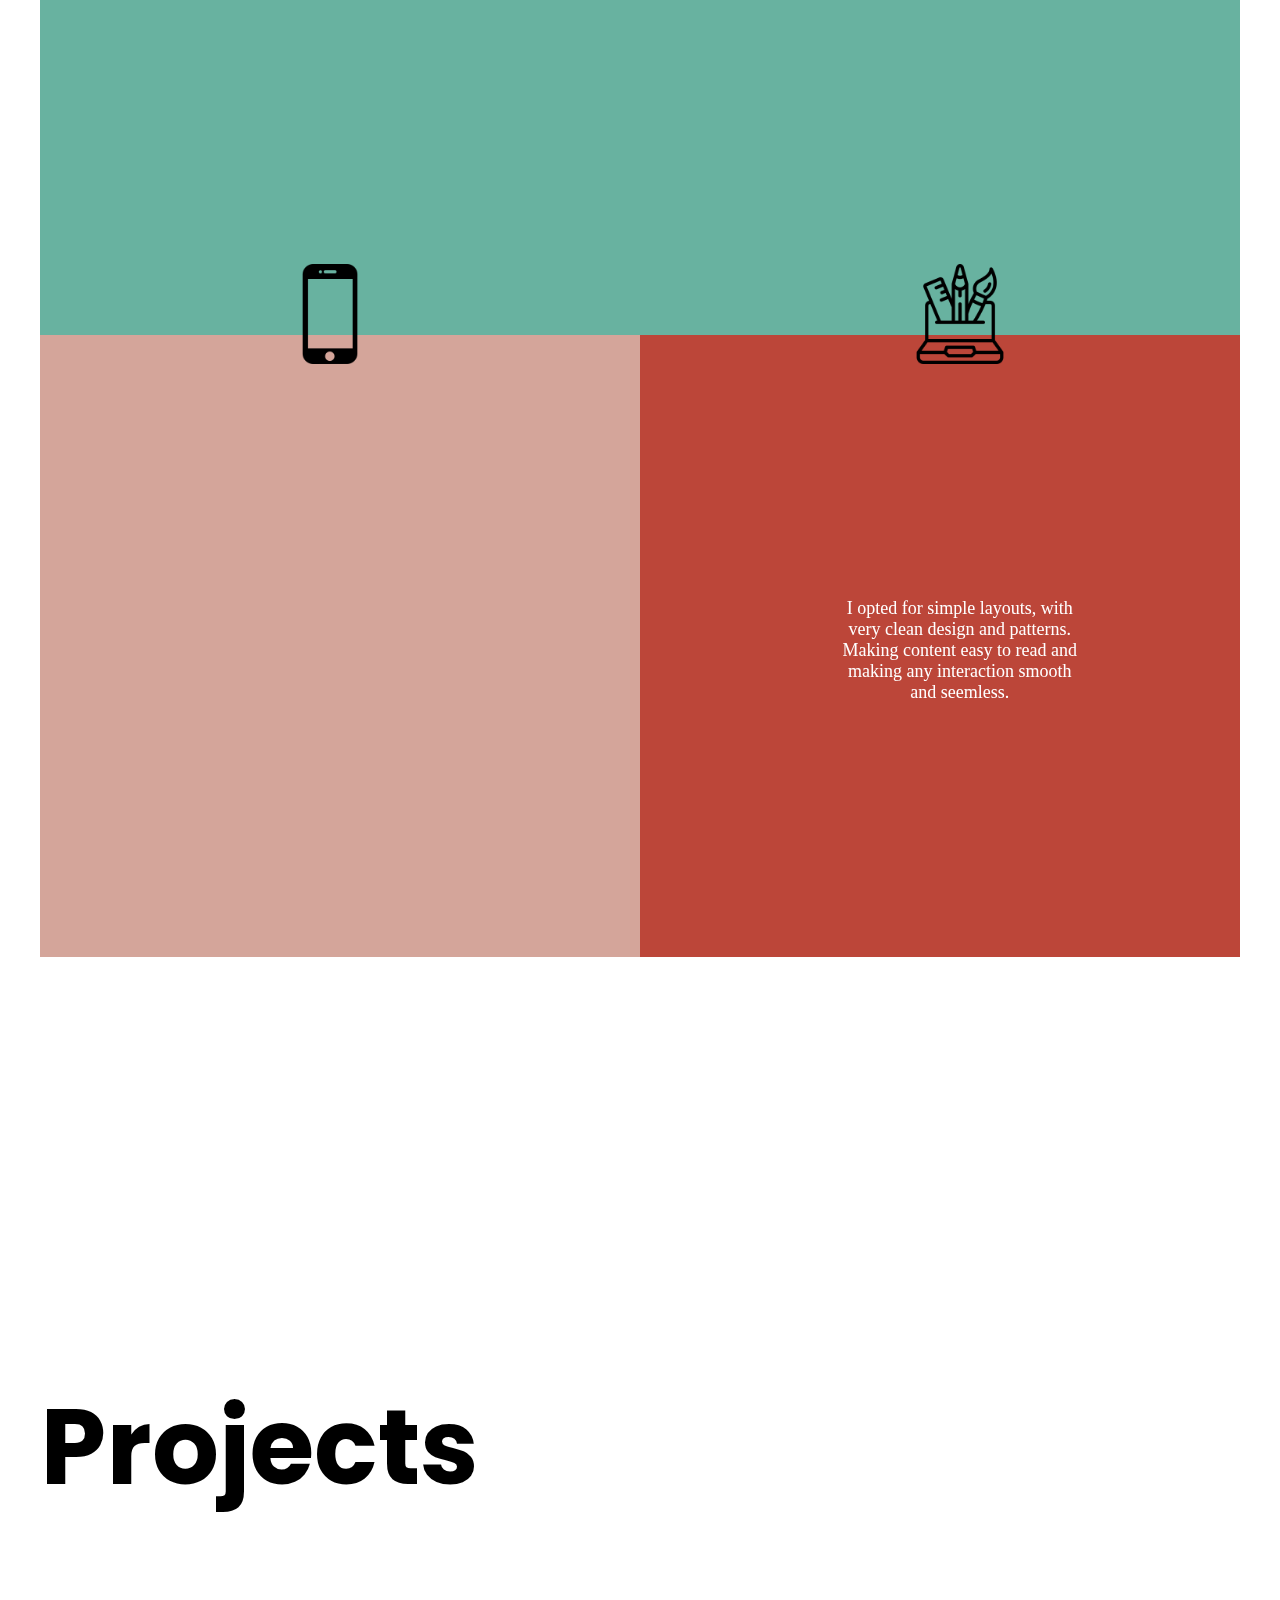
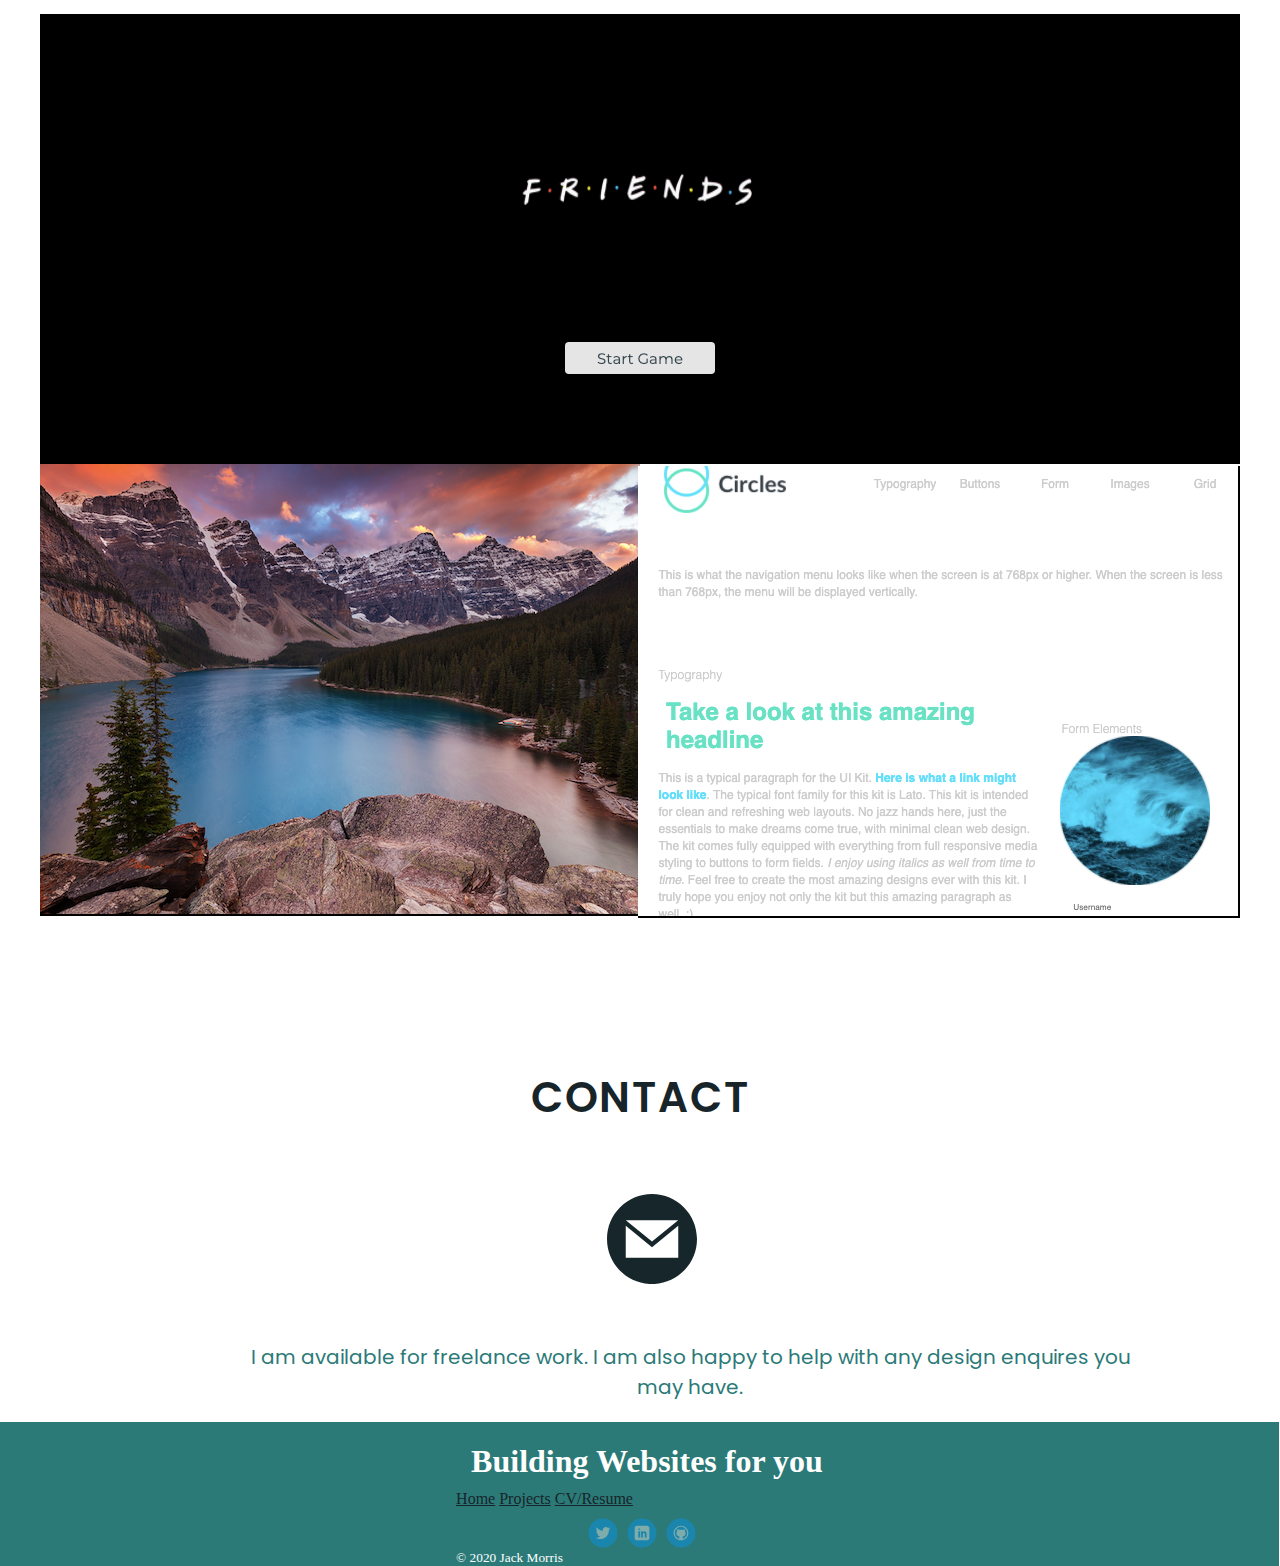
==== commit cd39b9af: "changed about section" ====
--- a/index.html
+++ b/index.html
@@ -13,6 +13,8 @@
     <link href="https://fonts.googleapis.com/css2?family=Cabin:ital,wght@1,500&display=swap" rel="stylesheet">
     <link href="https://fonts.googleapis.com/css?family=Nunito+Sans&display=swap" rel="stylesheet">
     <link href="https://fonts.googleapis.com/css?family=Dancing+Script&display=swap" rel="stylesheet"> 
+    <link href="https://unpkg.com/aos@2.3.1/dist/aos.css" rel="stylesheet">
+    <script src="https://unpkg.com/aos@2.3.1/dist/aos.js"></script>
     <link rel="stylesheet" href="css/stylesheet.css">
 </head>
 
@@ -67,32 +69,46 @@
        <div class="container-intro container-fluid text-sm-center" id="web-description">
        <span class="block"></span> 
         <h2 class="display-2" id="services">
-           Services<span id="block-span"></span>
+           About<span id="block-span"></span>
          </h2>
           <!-- Web Development -->
-         <h3 id="web-header">Web Development</h3><span class="white-block"></span>
+          <img class ="dev-icon" src="images/web (1).png" alt="laptop">
+         <h3 id="web-header">Web Developer</h3>
          <p id="web-dev-description">
-           As a Web Developer, I take design and programming and mix them together.
-           I have some knowlege of back-end technology
-           but primarily focus on the front-end side. Using JavaScript as my core language to create more tranisition and effects into my websites. 
-           I touch it up with CSS to make the website aesthetically pleasing to the viewer.
+           I like to code all my websites from scratch. I use markup languages like<i><b> HTML</b></i>  to create friendly user websites. 
+           I start by creating mockups and prototypes to show my clients or when I am doing small projects for myself.
+            It gives the client an understanding of how the website will appear and saves huge amount of coding time.
+            For styling my webpages and websites, I use <i><b>CSS</b> </i> and <i><b>SASS</b></i>. For interactions and animations, I use <i><b>JavaScript</b></i> and <i><b>JQuery</b></i> 
+            They make the website and webpages more exciting and just add nice visual effect.
+
          </p>
-         <img src="images/laptop.png" alt="laptop" width="290px" height="340px">
+        
        </div>
+      
        <div class="container-intro container-fluid text-sm-center" id="mobile-development">
-        <h3 id="mobile-header">Mobile Development</h3><span class="white-block-1"></span>
-        <p id="mobile-dev-description">
-          As a Mobile Developer, I develop mobile applications for Android software.
-          Due mainly to my knowlege with programming lanuages Java and XML which are widely used for android. Using Android studio as my main software, 
-          I can make crisp, stylish applications. 
+          <img class ="mobile-icon" src="images/communications.png" alt="laptop">
+        <h3 id="mobile-header">Mobile Developer</h3>
+        <p id="mobile-dev-description" data-aos="fade-right">
+          I develop mobile applications for Android software using Android Studio.
+          I find this program user-friendly, anything I code I can see in real time which makes it perfect for showing clients. 
+          I make protoypes and mockups for the client to see what their mobile application will look and possible, how it will run. 
+          The languages I use are <i>Java </i> and <i>XML</i>. I find these languages are perfect for developing Android Applications.
         </p>
-        <img class="mobile" src="images/mobile.png" alt="mobile" width="550px" height="400px">
+     
        </div>
        <div class="container-intro container-fluid text-sm-center" id="maintenance">
-        <h3 id="maintenance-header">Maintenance</h3><span class="white-block-2"></span>
-        <p id="main-dev-description">
-          Maintaining websites and mobile applications by adding new features. Keeping up to date ,
-          with new programs to help the website and mobile applications run faster, smoother and a greater performance.
+          <img class ="design-icon" src="images/laptop.png" alt="laptop">
+        <h3 id="maintenance-header">Designer</h3>
+        <p id="main-dev-description" data-aos="fade-left">
+        I opted for simple layouts, with very clean design and patterns. 
+        Making content easy to read and making any interaction smooth and seemless.
+       <p class="design" data-aos="fade-up">Design Tools</p>
+        <ol data-aos="fade-up"> 
+          <li>Pen and Paper</li>
+          <li>Sketch</li>
+          <li>Balsamiq</li>
+          <li>WebFlow</li>
+        </ol>
         </p>
       </div>
 
@@ -145,7 +161,7 @@
         
      </div>
      <p class="contact-info">I am available for 
-       freelance work at this time. I am also happy to 
+       freelance work. I am also happy to 
        help with any design enquires you may have.
                                     
      </p>
@@ -184,5 +200,8 @@
 <script src="js/letter-amination.js"></script>
 <script src="js/fade-in.js"></script>
 <script src="js/auto-typing.js"></script>
+<script>
+  AOS.init();
+</script>
 
 </html>--- a/css/stylesheet.css
+++ b/css/stylesheet.css
@@ -36,10 +36,6 @@
     padding-top: 895px;
     overflow:hidden;
     transition: width 2s;
-   
-   
-    
-  
 
        
 }
@@ -193,22 +189,13 @@
     font-family: 'Comfortaa', cursive;
     font-weight: bold;
     opacity: 0;
-    padding-top: 50px;
-    text-align: center;
-    width: 100%;
-    
-}
-
-.white-block{
-    height: 8px;
-    width: 60%;
-    position: absolute;
-    background: #fff;
-    top: 21.5%;
-    left: 20%;
-    opacity: 0;
-  
-}
+    padding-top: 40px;
+    text-align: center;
+    width: 100%;
+    
+}
+
+
 #web-dev-description{
     font-size: 18px;
     padding-top: 15%;
@@ -220,18 +207,30 @@
     opacity: 0;
     
 }
-img{
-    position: absolute;
-    top: 62%;
-    left: 13%;
+
+.dev-icon,
+.mobile-icon,
+.design-icon{
+    margin-left: auto;
+    margin-right: auto;
+    display: block;
+    width: 100px;
+    height: 100px;
+    text-align: center;
+    position: relative;    
+}
+
+.mobile-icon{
+    margin-top: 380px;
 }
 
 #mobile-development{
-   
+  
     width: 100%;
     padding-bottom: 200px;
     margin-top: 0px;
     background-color: #d4a59a;
+    
   
 
 }
@@ -246,43 +245,23 @@
     left: 2%;
     width: 45%;
     font-size: 36px; 1024px */
-    padding-top: 190px;
+    padding-top: 100px;
     align-items: center;
     text-align: center;
-   
-    width: 100%;
-    opacity:0;
-   
-    
-  
-   
-}
-.white-block-1{
-    height: 8px;
-    width: 70%;
-    position: absolute;
-    background: #fff;
-    top: 44.5%;
-    left: 15%;
-    opacity: 0;
-
-}
+    width: 100%;
+    opacity:0; 
+}
+
 
 #mobile-dev-description{
-    /* font-size: 18px;
-    padding-top: 220px;
-    padding-left: 100px;
-    padding-right: 10px;
-    text-align: left;
-    width: 80%; 1024px */
     font-size: 18px;
-    padding-top: 15%;
+    padding-top: 20%;
     text-align: center;
     padding-left: 2%;
     padding-right: 2%;
     width: 100%;
     color: #fff;
-    opacity: 0;
+   
 
 }
 
@@ -307,7 +286,7 @@
     color: #fff;
     font-family: 'Comfortaa', cursive;
     font-weight: bold;
-    padding-top: 150px;
+    padding-top: 50px;
     align-items: center;
     text-align: center;
    
@@ -315,20 +294,7 @@
     opacity: 0;
 }
 
-.white-block-2{
-    height: 8px;
-    width: 100px;
-    /* position: absolute; */
-    background: #fff;
-    /* top: 61%;
-    left: 58%; */
-    opacity: 0;
-    position: absolute;
-    top: 78%;
-    left: 30%;
-    width: 40%;
-
-}
+
 
 #main-dev-description{
     /* font-size: 18px;
@@ -338,7 +304,7 @@
     text-align: left;
     width: 80%; */
     color: #fff;
-    opacity: 0;
+    opacity: 1;
     font-size: 18px;
     padding-top: 15%;
     text-align: center;
@@ -346,6 +312,26 @@
     padding-right: 2%;
     width: 100%;
 }
+.design{
+    text-align:center;
+    padding-top: 20px;
+    padding-bottom: 20px;
+    font-size: 18px;
+    color: #fff;
+}
+ol{
+    text-align: center;
+    padding-bottom: 10px;
+    color: #fff;
+    font-size: 18px;
+    list-style: circle;
+    padding-right: 12%;
+}
+.design-icon{
+    margin-top: 10px;
+  
+}
+
 
 
 
@@ -772,14 +758,14 @@
 .scene-pat,
 .scene-college{
     width: 100%;
-    height: 700px;
+    height: 600px;
     margin: 40px 0;
     perspective: 600px;
-    border: #013220 solid 10px;
+    border: #ff7e5f solid 10px;
 }
 .scene-pat{
-    margin-top: -40px;
-    height: 565px;
+    margin-top: 10px;
+   
     border: #2d9da9 solid 10px;
 }
 .scene-college{
@@ -796,8 +782,10 @@
     cursor: pointer;
     position: relative;
     perspective: 600px;
-   
-}
+  
+   
+}
+
 .card.is-flipped {
     transform: rotateY(180deg);
   }
@@ -819,12 +807,17 @@
     backface-visibility: hidden;
 }
 .flip-card-front{
-    background: url(../images/landtec-cover.jpeg) no-repeat center ;
-    padding-bottom: 400px;
+    background: url(../images/spanishGuide.png) no-repeat left ;
+    background-position: -500px;
+    background-size: cover;
+    height: 580px;
+    width: 100%;
+    margin-top: 0px;
+    margin-bottom: 0px;
 
 }
 .flip-card-front-2{
-    background: url(../images/patricks-well.jpg)no-repeat;
+    background: url(../images/gazGuide.png)no-repeat;
     height: 800px;
 }
 .flip-card-front-college{
@@ -860,7 +853,7 @@
 }
 .view-job:hover{
     transition: .3s ease;
-    background: #2b5329;
+    background: #800000;
 }
 .view-degree:hover{
     transition: .3s ease;
@@ -888,13 +881,14 @@
 .job-title-pat,
 .college-title{
     color: #000;
-    font-size: 22px;
-    margin-top: 20px;
-    margin-right: 40px;
+    font-size: .80em;
+    margin-top: 120px;
+   text-align: center;
     z-index: 2;
-}
-
-.job-title-pat
+    font-family: 'Reem Kufi', sans-serif;
+}
+
+.job-title-pat,
 .college-title{
     margin-top: -105px;
     padding-top: -20px;
@@ -905,7 +899,8 @@
     margin-top: 0px;
     font-size: 18px;
     color: #000;
-    margin-right: 60px;
+   
+    text-align: center;
 }
 .job-duties,
 .job-duties-pat,
@@ -926,11 +921,24 @@
 .points,
 .point,
 .points-pat,
-.point-pat{
+.point-pat,
+.web-site-desc{
     margin-right: 20px;
     margin-top: 10px;
     color: #000;
    
+}
+.web-site-desc,
+.website-address{
+    font-size: .42em;
+    font-family: 'Poppins','sans-serif';
+    color: #800000;
+    margin: auto 0;
+    padding-right: 10px;
+    padding-left: 10px;
+}
+.website-address{
+    font-size: .39em;
 }
 
 #landtec-skills{
@@ -1015,9 +1023,7 @@
     .email-icon{
         margin-left: 44%;
     }
-    .white-block-1{
-        top: 46%;
-    }
+   
     .row{
         display: flex;
         flex-flow: wrap;
@@ -1120,7 +1126,7 @@
     }
     #web-header{
     position: absolute;
-    top:13%;
+    top:25%;
     right:0;
     bottom:10%;
     left: 27%;
@@ -1128,26 +1134,38 @@
     font-size: 36px;
     opacity: 0;
     }
-    .white-block{
-        width: 10%;
-        top: 31%;
-        left: 36%;
-    }
+    .dev-icon,
+    .mobile-icon,
+    .design-icon{
+        margin: auto 0;
+        display: block;
+        text-align: center;
+        display: block;
+        margin-bottom: 40px;
+        color: white;
+        margin-top: 20px;
+        margin-left: 45%;
+    }
+    .mobile-icon{
+       margin-left: 40%;
+        margin-top: 140px;
+    }
+    .design-icon{
+        margin-top: 140px;
+    }
+   
 
     #web-dev-description{
         font-size: 18px;
-        padding-top: 220px;
-        padding-left: 160px;
-        padding-right: 50px;
-        text-align: left;
-        width: 80%; 
+        margin: auto 0;
+        padding-top: 160px;
+        text-align: center;
+        padding-left: 80px;
+        padding-right: -80px;
+       
         
     }
-    img{
-        left: 35%;
-        -webkit-filter: drop-shadow(16px 16px 10px rgba(0,0,0,0.9));
-        filter: drop-shadow(16px 16px 10px rgba(0,0,0,0.9));
-    }
+   
     #mobile-development,
     #maintenance,
     #photo-gallery,
@@ -1166,7 +1184,7 @@
     }
     #mobile-header{
         position: absolute;
-        top:43%;
+        top:57%;
         right:0;
         bottom:10%;
         left: 2%;
@@ -1175,16 +1193,17 @@
     }
     #mobile-dev-description{
         font-size: 18px;
-        padding-top: 220px;
-        padding-left: 100px;
-        padding-right: 10px;
-        text-align: left;
-        width: 80%; 
+        padding-top: 420px;
+        display: block;
+        margin: auto 0;
+        margin-left: -350px;
+        text-align: center;
+      
     }
    
     #maintenance-header{
     position: absolute;
-    top:46.2%;
+    top:60%;
     right:0;
     bottom:10%;
     left: 53%; 
@@ -1195,32 +1214,21 @@
 
     #main-dev-description{
         font-size: 18px;
-        padding-top: 220px;
-        padding-left: 100px;
-        padding-right: 10px;
-        text-align: left;
-        width: 80%;
-    }
-
-    .white-block-1{
-        width: 10%;
-        top: 63%;
-        left: 10%;
-    }
-    .white-block-2{
-        width: 10%;
-        top: 63%;
-        left: 65%;
-        
-        
-    }
-
-    .mobile{
-        top: 86%;
-        left: 18%;
-        width: 400px;
-        height: 350px;
-    }
+        padding-top: 420px;
+        margin: auto 0;
+        display: block;
+        margin-left: -280px;
+        padding-right: 30px;
+        width: 110%;
+        text-align: center;
+
+       
+    }
+    .design,
+     ol{
+        margin-top: 500px;
+    }
+
     #css-guide{
         border-right: 2px solid #000;
     }
